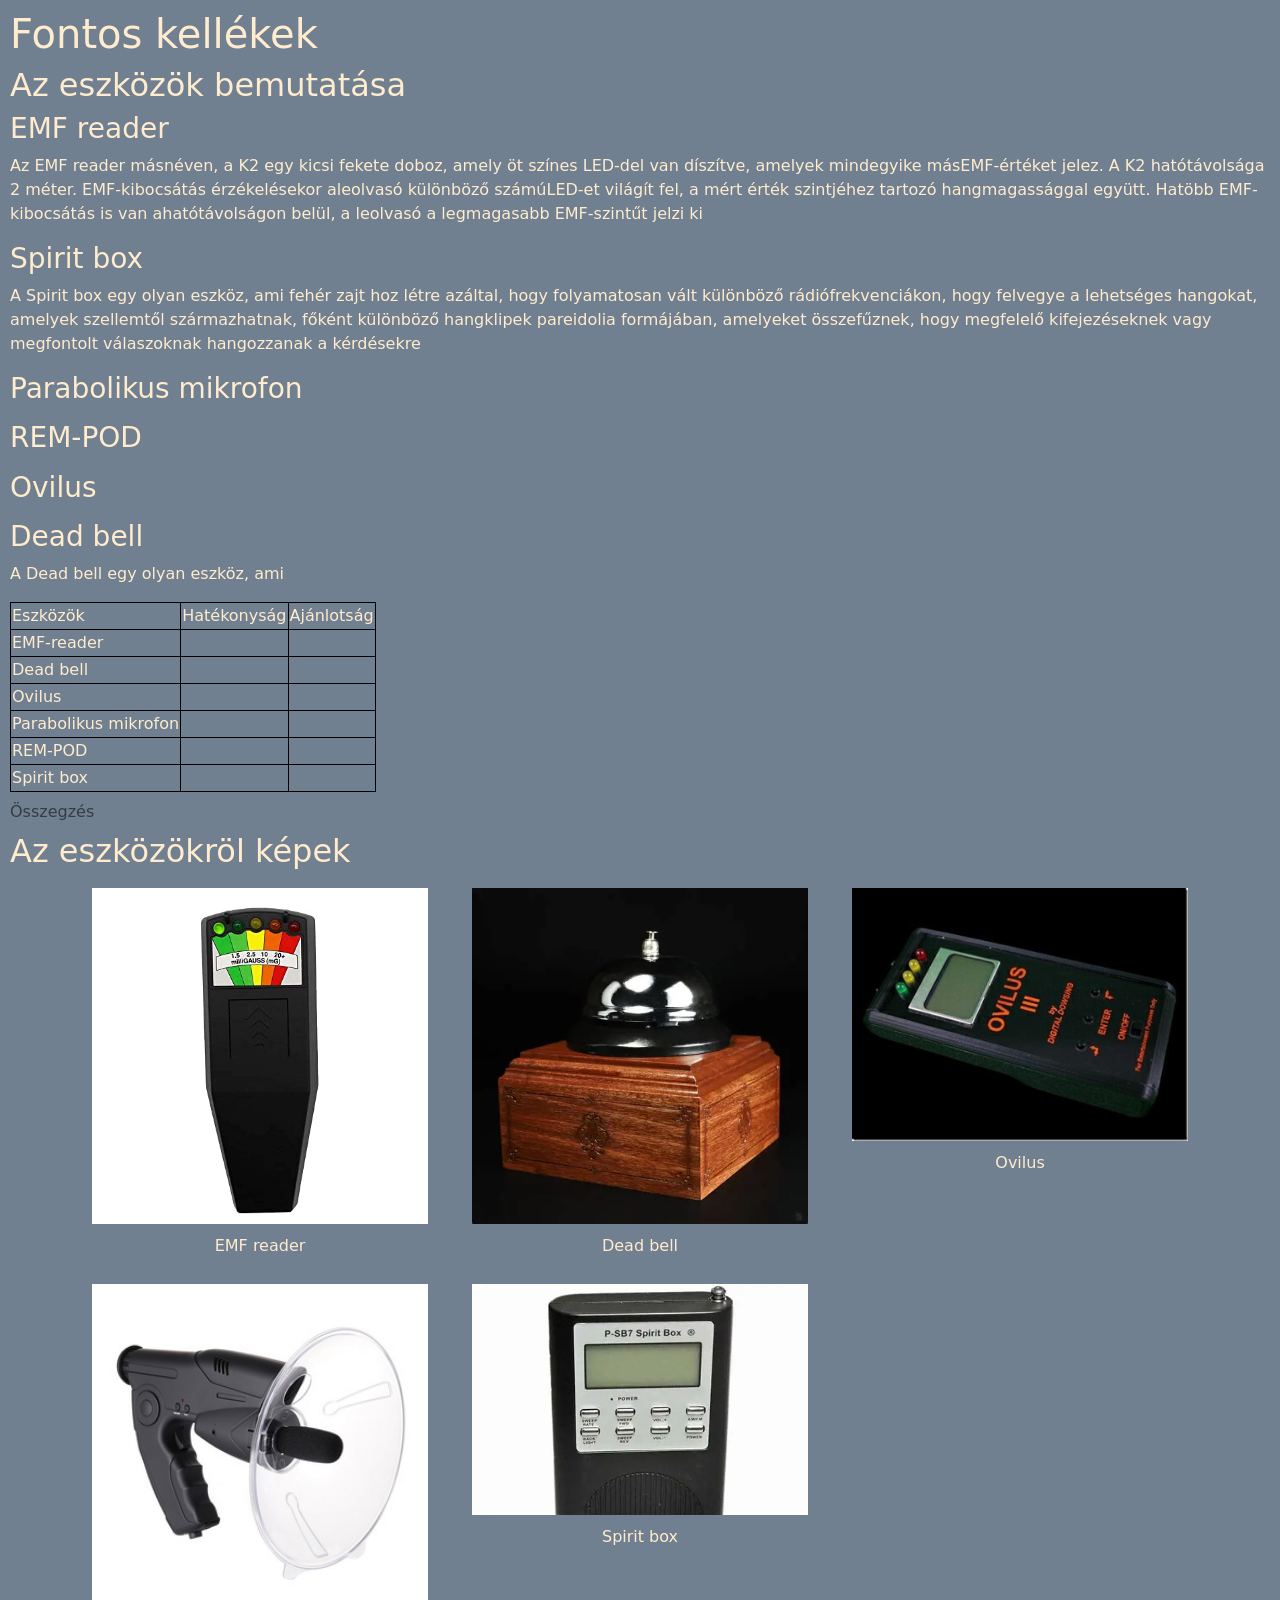
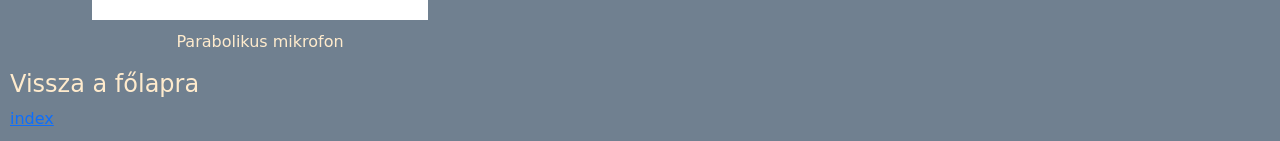
==== eszkozok.html @ d240ce1f "eszkozok változtatása" ====
<!DOCTYPE html>
<html lang="hu">

<head>
    <meta charset="UTF-8">
    <meta name="viewport" content="width=device-width, initial-scale=1.0">
    <title>Fontos kellékek</title>
    <link rel="stylesheet" href="bootstrap.css">
    <link rel="stylesheet" href="eszkoz.css ">
</head>

<body>
    <header>
        <h1>Fontos kellékek</h1>
    </header>
    <main>
        <h2>Az eszközök bemutatása</h2>
        <h3>EMF reader</h3>
        <p>Az EMF reader másnéven, a K2 egy kicsi fekete doboz, amely öt színes LED-del van díszítve, amelyek mindegyike
        másEMF-értéket jelez. A K2 hatótávolsága 2 méter. EMF-kibocsátás érzékelésekor aleolvasó különböző
        számúLED-et világít fel, a mért érték szintjéhez tartozó hangmagassággal együtt. Hatöbb EMF-kibocsátás is
        van ahatótávolságon belül, a leolvasó a legmagasabb EMF-szintűt jelzi ki</p>
        <h3>Spirit box</h3>
        <p>A Spirit box egy olyan eszköz, ami fehér zajt hoz létre azáltal, hogy folyamatosan vált különböző rádiófrekvenciákon, hogy felvegye a lehetséges hangokat, amelyek szellemtől származhatnak, főként különböző hangklipek pareidolia formájában, amelyeket összefűznek, hogy megfelelő kifejezéseknek vagy megfontolt válaszoknak hangozzanak a kérdésekre</p>
        <h3>Parabolikus mikrofon</h3>
        <p></p>
        <h3>REM-POD</h3>
        <p></p>
        <h3>Ovilus</h3>
        <p></p>
        <h3>Dead bell</h3>
        <p>A Dead bell egy olyan eszköz, ami</p>
        <table>
            <caption>Összegzés</caption>
            <tr>
                <td colspan="2">Eszközök</td>
                <td colspan="2">Hatékonyság</td>
                <td colspan="2">Ajánlotság</td>
            </tr>
            <tr>
                <td colspan="2">EMF-reader</td>
                <td colspan="2"></td>
                <td colspan="2"></td>
            </tr>
            <tr>
                <td colspan="2">Dead bell</td>
                <td colspan="2"></td>
                <td colspan="2"></td>
            </tr>
            <tr>
                <td colspan="2">Ovilus</td>
                <td colspan="2"></td>
                <td colspan="2"></td>
            </tr>
            <tr>
                <td colspan="2">Parabolikus mikrofon</td>
                <td colspan="2"></td>
                <td colspan="2"></td>
            </tr>
            <tr>
                <td colspan="2">REM-POD</td>
                <td colspan="2"></td>
                <td colspan="2"></td>
            </tr>
            <tr>
                <td colspan="2">Spirit box</td>
                <td colspan="2"></td>
                <td colspan="2"></td>
            </tr>
        </table>
        <h2>Az eszközökröl képek</h2>
         <div class="container">
        <div class="row">
            <div class="col-xs-12 col-sm-6 col-lg-4">
                <img src="EMF reader.jpg" alt="">
                <figure>
                    <figcaption>EMF reader</figcaption>
                </figure>
            </div>
            <div class="col-xs-12 col-sm-6 col-lg-4">
                <img src="Dead bell.webp" alt="">
                <figure>
                    <figcaption>Dead bell</figcaption>
                </figure>
            </div>
            <div class="col-xs-12 col-sm-6 col-lg-4">
                <img src="Ovilus.jpg" alt="">
                <figure>
                    <figcaption>Ovilus</figcaption>
                </figure>
            </div>
            <div class="col-xs-12 col-sm-6 col-lg-4">
                <img src="Parabolic microphone.jpg" alt="">
                <figure>
                    <figcaption>Parabolikus mikrofon</figcaption>
                </figure>
            </div>
            <div class="col-xs-12 col-sm-6 col-lg-4">
                <img src="Spirit box.webp" alt="">
                <figure>
                    <figcaption>Spirit box</figcaption>
                </figure>
            </div>
        </div>
    </div>
    </main>
    <footer>
        <h4>Vissza a főlapra</h4>
        <a href="Index.html">index</a>
    </footer>
</body>

</html>
---- eszkoz.css ----
body{
    background-color: slategrey;
    color: blanchedalmond;
    margin: 10px;
}
table{
    border: 1px solid black;

}
img{
    width: 100%;
    padding: 10px;
}
figcaption{
    text-align: center;
}
td{
    border: 1px solid black;
}
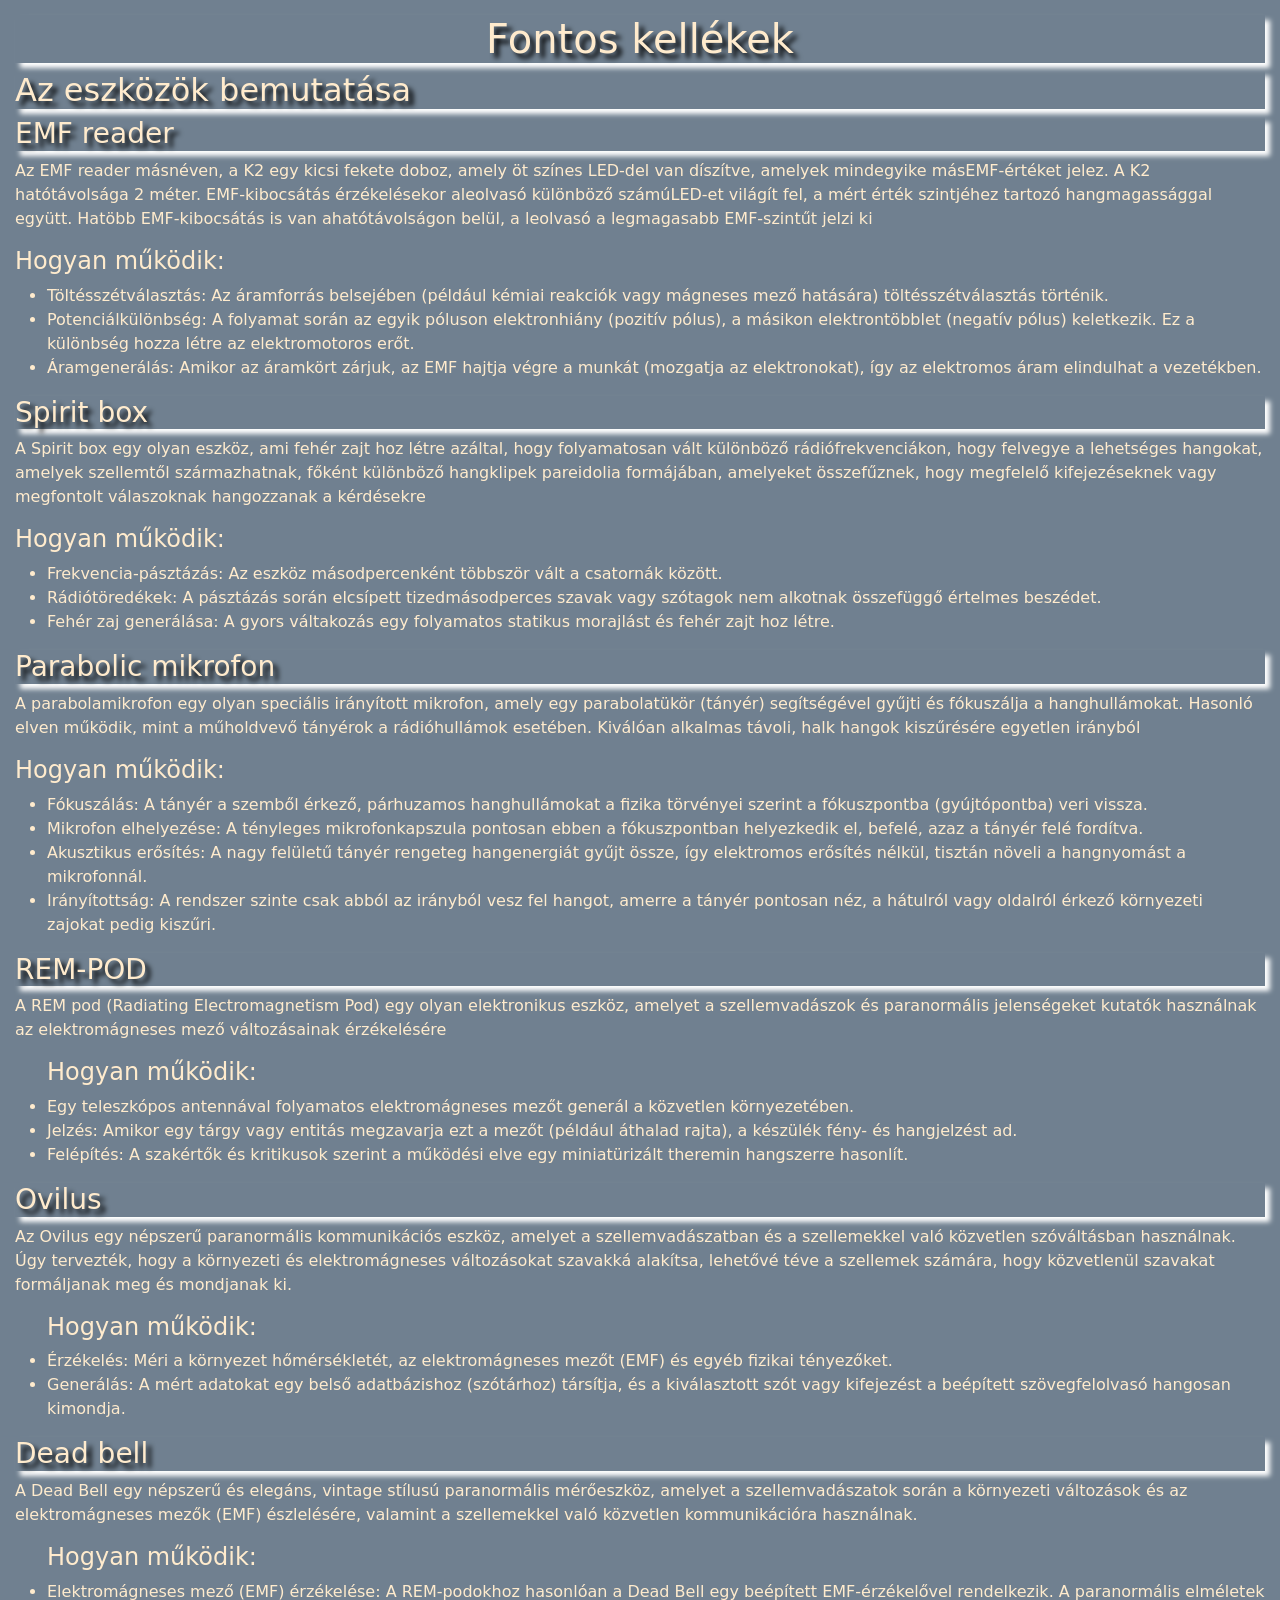
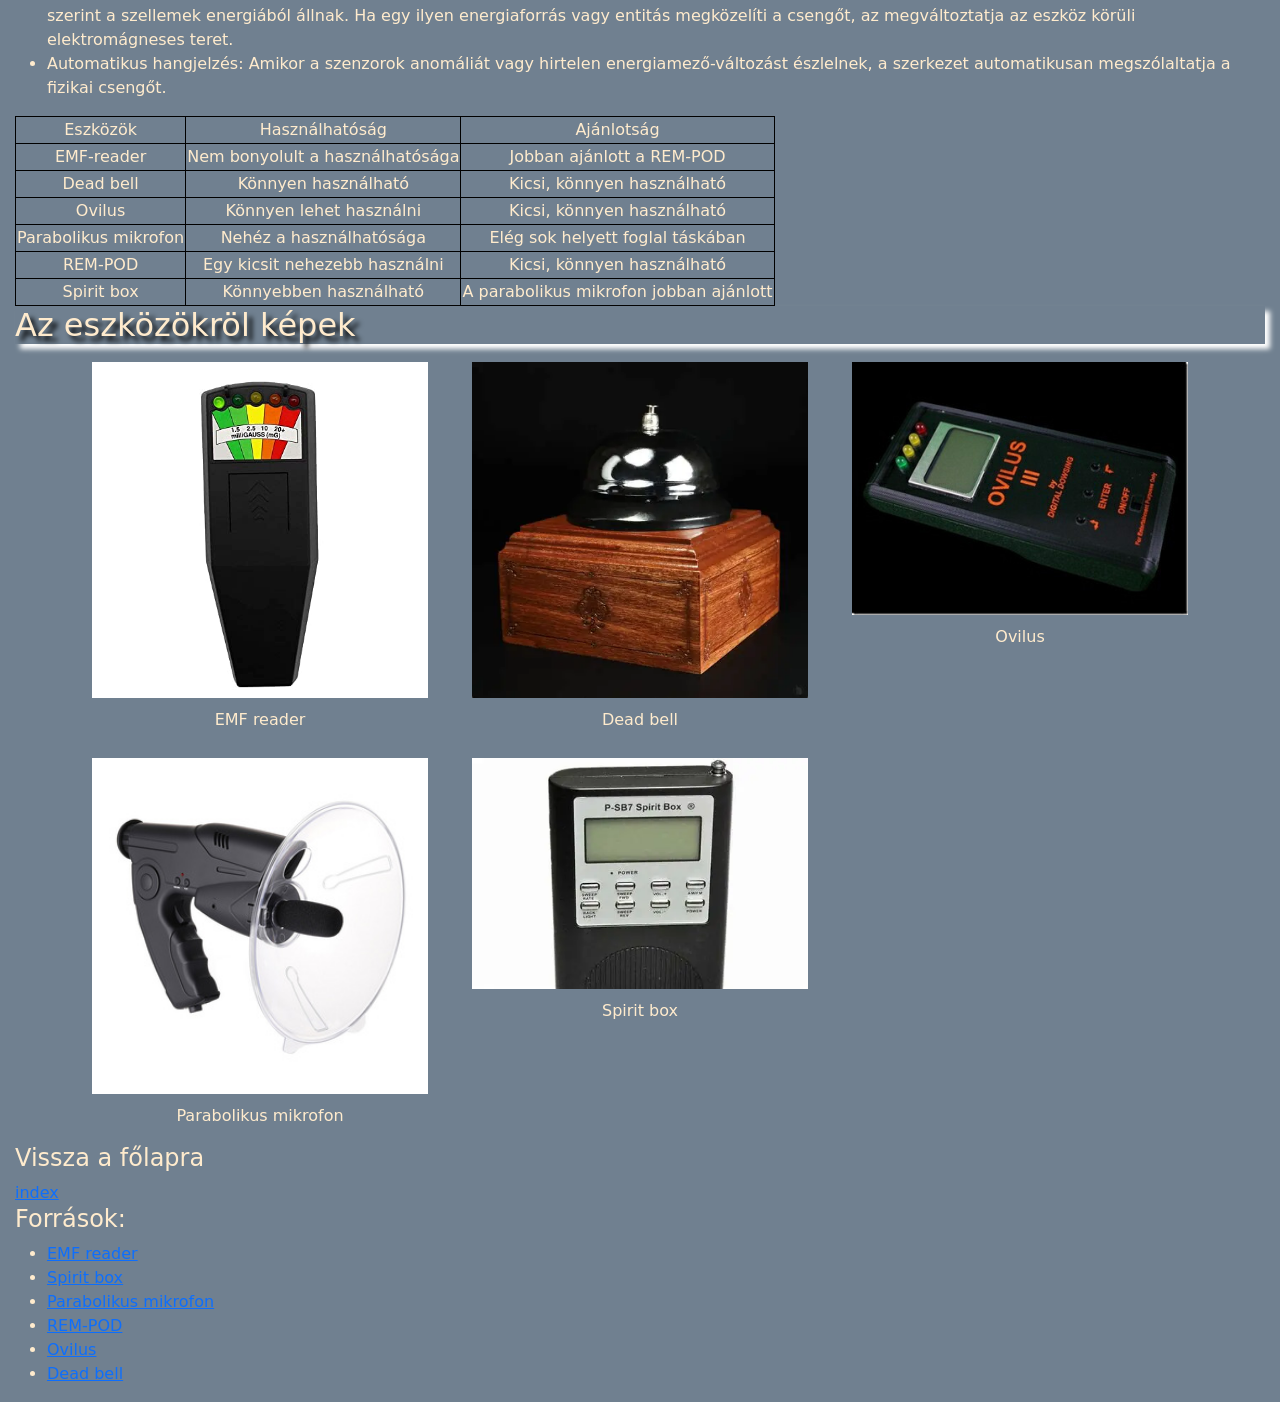
==== commit db1384b0: "szellemek html és css befejezve" ====
--- a/eszkozok.html
+++ b/eszkozok.html
@@ -16,56 +16,93 @@
     <main>
         <h2>Az eszközök bemutatása</h2>
         <h3>EMF reader</h3>
-        <p>Az EMF reader másnéven, a K2 egy kicsi fekete doboz, amely öt színes LED-del van díszítve, amelyek mindegyike
-        másEMF-értéket jelez. A K2 hatótávolsága 2 méter. EMF-kibocsátás érzékelésekor aleolvasó különböző
-        számúLED-et világít fel, a mért érték szintjéhez tartozó hangmagassággal együtt. Hatöbb EMF-kibocsátás is
-        van ahatótávolságon belül, a leolvasó a legmagasabb EMF-szintűt jelzi ki</p>
+        <p>Az EMF reader másnéven, a K2 egy kicsi fekete doboz, amely öt színes LED-del van díszítve, amelyek mindegyike másEMF-értéket jelez. A K2 hatótávolsága 2 méter. EMF-kibocsátás érzékelésekor aleolvasó különböző számúLED-et világít fel, a mért érték szintjéhez tartozó hangmagassággal együtt. Hatöbb EMF-kibocsátás is van ahatótávolságon belül, a leolvasó a legmagasabb EMF-szintűt jelzi ki
+            <h4>Hogyan működik:</h4>
+            <ul>
+                <li>Töltésszétválasztás: Az áramforrás belsejében (például kémiai reakciók vagy mágneses mező hatására) töltésszétválasztás történik.</li>
+                <li>Potenciálkülönbség: A folyamat során az egyik póluson elektronhiány (pozitív pólus), a másikon elektrontöbblet (negatív pólus) keletkezik. Ez a különbség hozza létre az elektromotoros erőt.</li>
+                <li>Áramgenerálás: Amikor az áramkört zárjuk, az EMF hajtja végre a munkát (mozgatja az elektronokat), így az elektromos áram elindulhat a vezetékben.</li>
+            </ul>
+        </p>
         <h3>Spirit box</h3>
-        <p>A Spirit box egy olyan eszköz, ami fehér zajt hoz létre azáltal, hogy folyamatosan vált különböző rádiófrekvenciákon, hogy felvegye a lehetséges hangokat, amelyek szellemtől származhatnak, főként különböző hangklipek pareidolia formájában, amelyeket összefűznek, hogy megfelelő kifejezéseknek vagy megfontolt válaszoknak hangozzanak a kérdésekre</p>
-        <h3>Parabolikus mikrofon</h3>
-        <p></p>
+        <p>A Spirit box egy olyan eszköz, ami fehér zajt hoz létre azáltal, hogy folyamatosan vált különböző rádiófrekvenciákon, hogy felvegye a lehetséges hangokat, amelyek szellemtől származhatnak, főként különböző hangklipek pareidolia formájában, amelyeket összefűznek, hogy megfelelő kifejezéseknek vagy megfontolt válaszoknak hangozzanak a kérdésekre
+            <h4>Hogyan működik:</h4>
+            <ul>
+                <li>Frekvencia-pásztázás: Az eszköz másodpercenként többször vált a csatornák között.</li>
+                <li>Rádiótöredékek: A pásztázás során elcsípett tizedmásodperces szavak vagy szótagok nem alkotnak összefüggő értelmes beszédet.</li>
+                <li>Fehér zaj generálása: A gyors váltakozás egy folyamatos statikus morajlást és fehér zajt hoz létre.</li>
+            </ul>
+        </p>
+        <h3>Parabolic mikrofon</h3>
+        <p>A parabolamikrofon egy olyan speciális irányított mikrofon, amely egy parabolatükör (tányér) segítségével gyűjti és fókuszálja a hanghullámokat. Hasonló elven működik, mint a műholdvevő tányérok a rádióhullámok esetében. Kiválóan alkalmas távoli, halk hangok kiszűrésére egyetlen irányból
+            <h4>Hogyan működik:</h4>
+            <ul>
+                <li>Fókuszálás: A tányér a szemből érkező, párhuzamos hanghullámokat a fizika törvényei szerint a fókuszpontba (gyújtópontba) veri vissza.</li>
+                <li>Mikrofon elhelyezése: A tényleges mikrofonkapszula pontosan ebben a fókuszpontban helyezkedik el, befelé, azaz a tányér felé fordítva.</li>
+                <li>Akusztikus erősítés: A nagy felületű tányér rengeteg hangenergiát gyűjt össze, így elektromos erősítés nélkül, tisztán növeli a hangnyomást a mikrofonnál.</li>
+                <li>Irányítottság: A rendszer szinte csak abból az irányból vesz fel hangot, amerre a tányér pontosan néz, a hátulról vagy oldalról érkező környezeti zajokat pedig kiszűri.</li>
+            </ul>
+        </p>
         <h3>REM-POD</h3>
-        <p></p>
+        <p>A REM pod (Radiating Electromagnetism Pod) egy olyan elektronikus eszköz, amelyet a szellemvadászok és paranormális jelenségeket kutatók használnak az elektromágneses mező változásainak érzékelésére
+        <ul>
+            <h4>Hogyan működik:</h4>
+            <li>Egy teleszkópos antennával folyamatos elektromágneses mezőt generál a közvetlen környezetében.</li>
+            <li>Jelzés: Amikor egy tárgy vagy entitás megzavarja ezt a mezőt (például áthalad rajta), a készülék fény- és hangjelzést ad.</li>
+            <li>Felépítés: A szakértők és kritikusok szerint a működési elve egy miniatürizált theremin hangszerre hasonlít.</li>
+        </ul>
+        </p>
         <h3>Ovilus</h3>
-        <p></p>
+        <p>Az Ovilus egy népszerű paranormális kommunikációs eszköz, amelyet a szellemvadászatban és a szellemekkel való közvetlen szóváltásban használnak. Úgy tervezték, hogy a környezeti és elektromágneses változásokat szavakká alakítsa, lehetővé téve a szellemek számára, hogy közvetlenül szavakat formáljanak meg és mondjanak ki.
+            <ul>
+                <h4>Hogyan működik:</h4>
+                <li>Érzékelés: Méri a környezet hőmérsékletét, az elektromágneses mezőt (EMF) és egyéb fizikai tényezőket.</li>
+                <li>Generálás: A mért adatokat egy belső adatbázishoz (szótárhoz) társítja, és a kiválasztott szót vagy kifejezést a beépített szövegfelolvasó hangosan kimondja.</li>
+            </ul>
+        </p>
         <h3>Dead bell</h3>
-        <p>A Dead bell egy olyan eszköz, ami</p>
+        <p>A Dead Bell egy népszerű és elegáns, vintage stílusú paranormális mérőeszköz, amelyet a szellemvadászatok során a környezeti változások és az elektromágneses mezők (EMF) észlelésére, valamint a szellemekkel való közvetlen kommunikációra használnak. 
+            <ul>
+                <h4>Hogyan működik:</h4>
+                <li>Elektromágneses mező (EMF) érzékelése: A REM-podokhoz hasonlóan a Dead Bell egy beépített EMF-érzékelővel rendelkezik. A paranormális elméletek szerint a szellemek energiából állnak. Ha egy ilyen energiaforrás vagy entitás megközelíti a csengőt, az megváltoztatja az eszköz körüli elektromágneses teret.</li>
+                <li>Automatikus hangjelzés: Amikor a szenzorok anomáliát vagy hirtelen energiamező-változást észlelnek, a szerkezet automatikusan megszólaltatja a fizikai csengőt.</li>
+            </ul>
+        </p>
         <table>
-            <caption>Összegzés</caption>
             <tr>
                 <td colspan="2">Eszközök</td>
-                <td colspan="2">Hatékonyság</td>
+                <td colspan="2">Használhatóság</td>
                 <td colspan="2">Ajánlotság</td>
             </tr>
             <tr>
                 <td colspan="2">EMF-reader</td>
-                <td colspan="2"></td>
-                <td colspan="2"></td>
+                <td colspan="2">Nem bonyolult a használhatósága</td>
+                <td colspan="2">Jobban ajánlott a REM-POD</td>
             </tr>
             <tr>
                 <td colspan="2">Dead bell</td>
-                <td colspan="2"></td>
-                <td colspan="2"></td>
+                <td colspan="2">Könnyen használható</td>
+                <td colspan="2">Kicsi, könnyen használható</td>
             </tr>
             <tr>
                 <td colspan="2">Ovilus</td>
-                <td colspan="2"></td>
-                <td colspan="2"></td>
+                <td colspan="2">Könnyen lehet használni</td>
+                <td colspan="2">Kicsi, könnyen használható</td>
             </tr>
             <tr>
                 <td colspan="2">Parabolikus mikrofon</td>
-                <td colspan="2"></td>
-                <td colspan="2"></td>
+                <td colspan="2">Nehéz a használhatósága</td>
+                <td colspan="2">Elég sok helyett foglal táskában</td>
             </tr>
             <tr>
                 <td colspan="2">REM-POD</td>
-                <td colspan="2"></td>
-                <td colspan="2"></td>
+                <td colspan="2">Egy kicsit nehezebb használni</td>
+                <td colspan="2">Kicsi, könnyen használható</td>
             </tr>
             <tr>
                 <td colspan="2">Spirit box</td>
-                <td colspan="2"></td>
-                <td colspan="2"></td>
+                <td colspan="2">Könnyebben használható</td>
+                <td colspan="2">A parabolikus mikrofon jobban ajánlott</td>
             </tr>
         </table>
         <h2>Az eszközökröl képek</h2>
@@ -107,6 +144,14 @@
     <footer>
         <h4>Vissza a főlapra</h4>
         <a href="Index.html">index</a>
+        <h4>Források:</h4>
+        <ul>
+            <li><a target="_blank" href="https://www.google.com/search?q=%C3%8Drj+egy+r%C3%B6vid+%C3%B6sszefoglal%C3%B3t+az+EMF+param%C3%A9terr%C5%91l&rlz=1C1PNKB_enHU1200HU1200&sourceid=chrome&ie=UTF-8&aep=48&cud=0&qsubts=1780142043920&source=chrome.crn.obic&udm=50&mstk=[base64]&csuir=1">EMF reader</a></li>
+            <li><a target="_blank" href="google.com/search?q=Írj+egy+rövid+összefoglalót+a+Spirit+boxról&rlz=1C1PNKB_enHU1200HU1200&sourceid=chrome&ie=UTF-8&aep=48&cud=0&qsubts=1780142076704&source=chrome.crn.obic&udm=50&mstk=[base64]&csuir=1">Spirit box</a></li>
+            <li><a target="_blank" href="https://emastered.com/hu/blog/what-is-parabolic-microphone">Parabolikus mikrofon</a></li>
+            <li><a target="_blank" href="https://skepticalinquirer.org/exclusive/ghost-hunting-gadgets-the-rem-pod/">REM-POD</a></li>
+            <li><a target="_blank" href="https://paranormaltraveler.com/2651/ovilus-devices-unlocking-spirit-communication-with-this-advanced-ghost-hunting-tool/">Ovilus</a></li>
+            <li><a target="_blank" href="https://www.google.com/search?q=%C3%8Drj+egy+r%C3%B6vid+%C3%B6sszefoglal%C3%B3t+a+Dead+bellr%C5%91l+szellemvad%C3%A1szathoz&rlz=1C1PNKB_enHU1200HU1200&sourceid=chrome&ie=UTF-8&aep=48&cud=0&qsubts=1780142097835&source=chrome.crn.obic&udm=50&mstk=[base64]&csuir=1">Dead bell</a></li>
     </footer>
 </body>
 
--- a/eszkoz.css
+++ b/eszkoz.css
@@ -1,11 +1,11 @@
 body{
     background-color: slategrey;
     color: blanchedalmond;
-    margin: 10px;
+    margin: 15px;
 }
 table{
     border: 1px solid black;
-
+    text-align: center;
 }
 img{
     width: 100%;
@@ -16,4 +16,11 @@
 }
 td{
     border: 1px solid black;
+}
+h3, h2, h1{
+    box-shadow: 5px 5px 5px white;
+    text-shadow: 5px 5px 5px black;
+}
+h1{
+    text-align: center;
 }
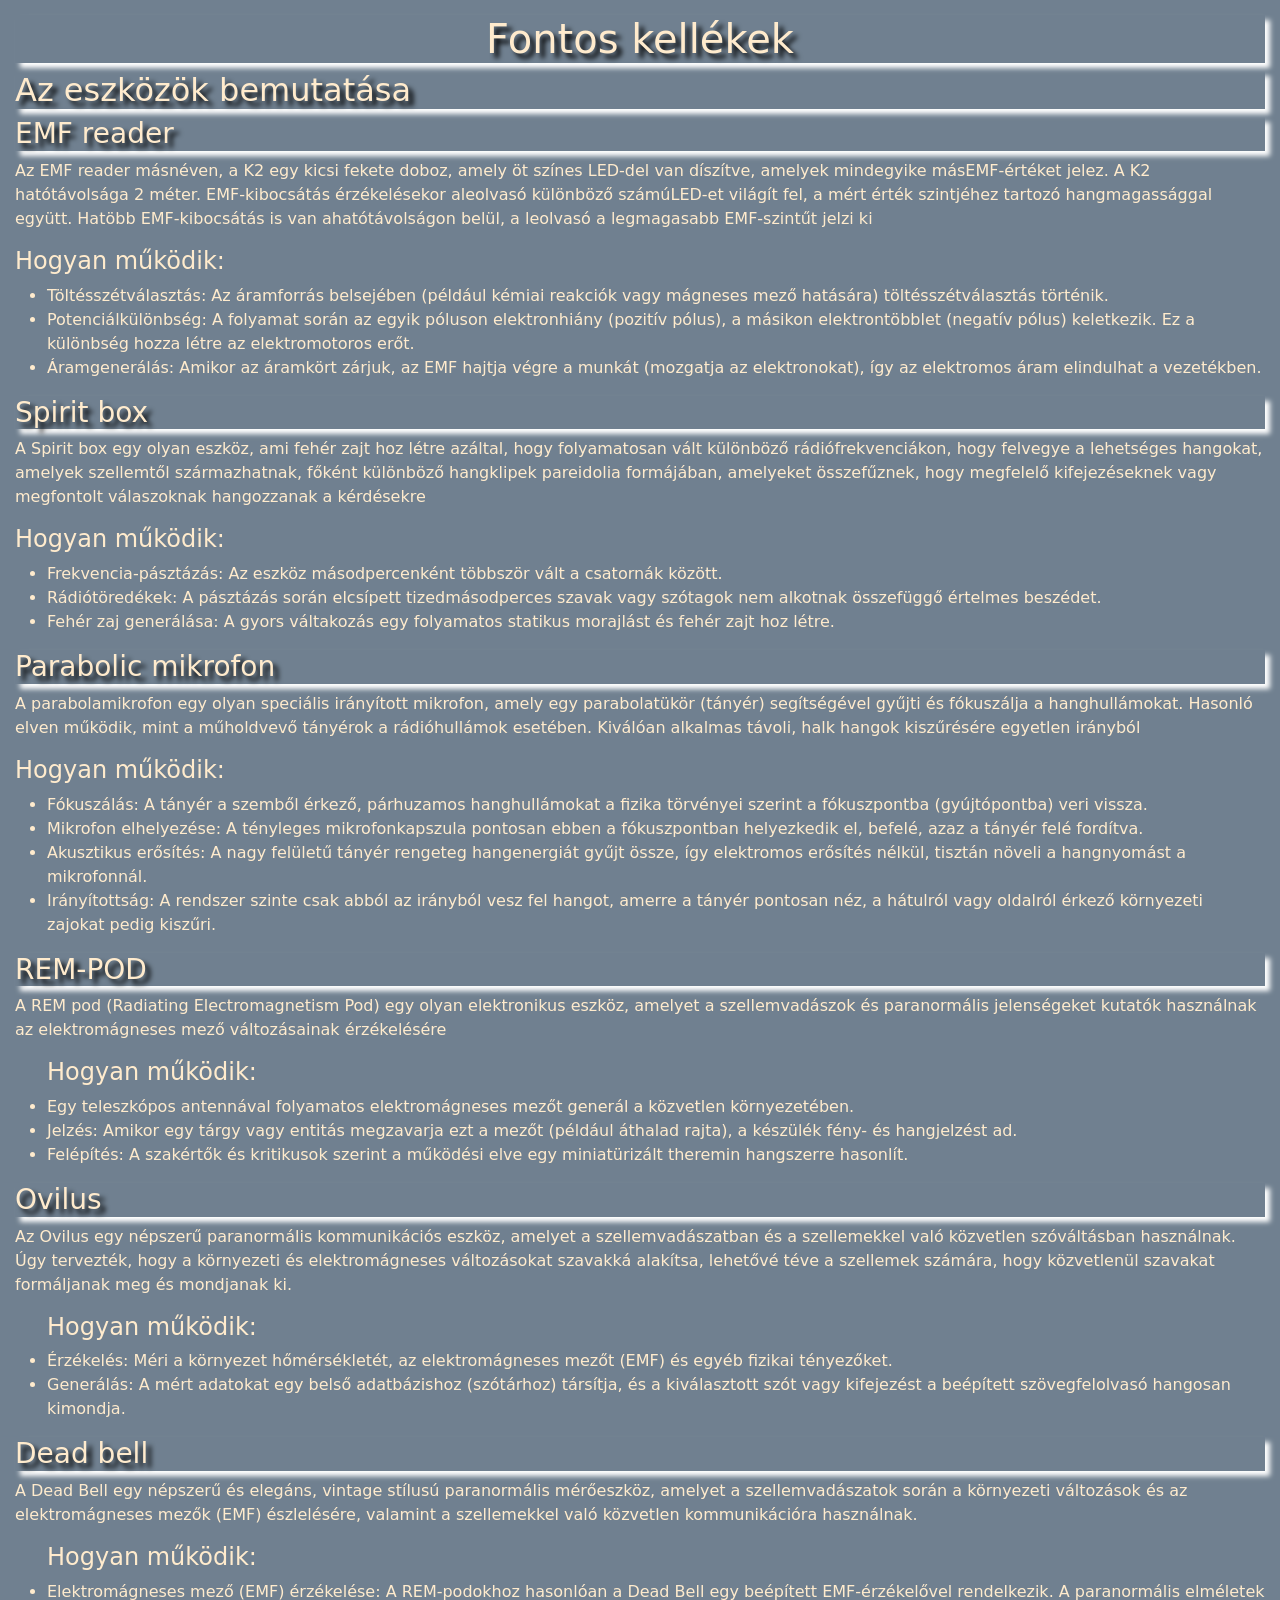
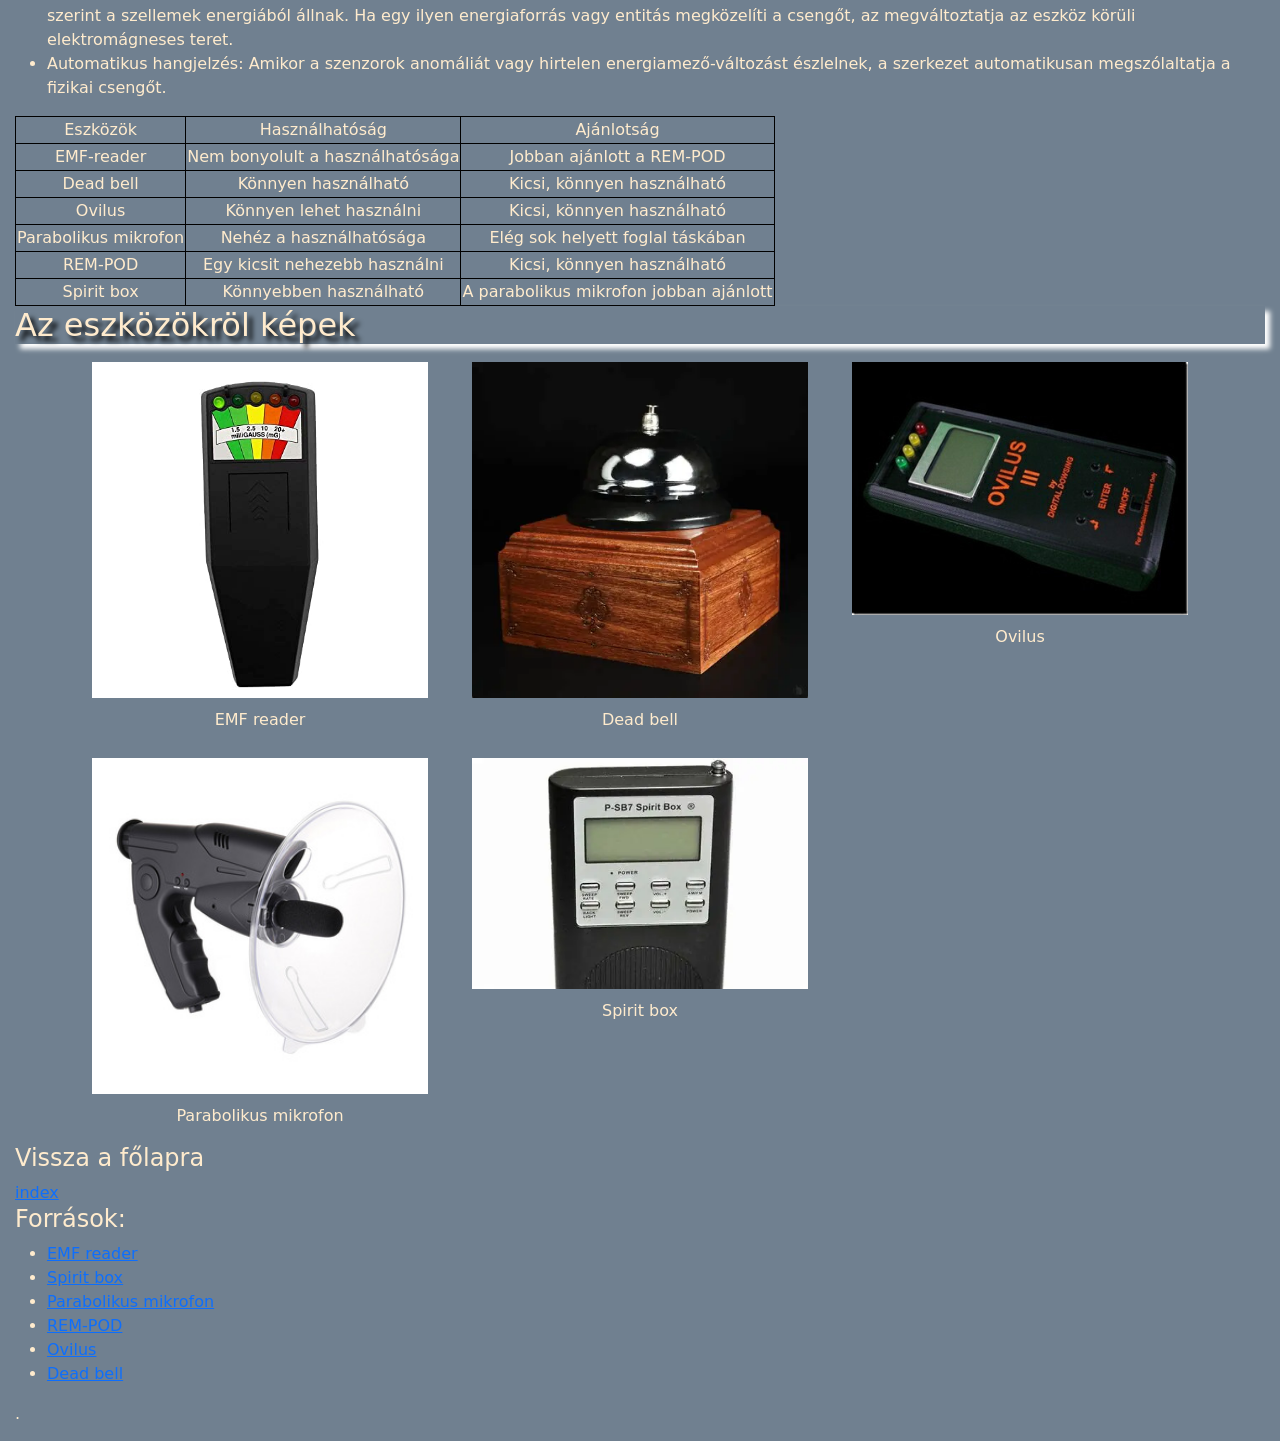
==== commit 67deae00: "eszkozok html és css fejlesztése" ====
--- a/eszkozok.html
+++ b/eszkozok.html
@@ -154,5 +154,5 @@
             <li><a target="_blank" href="https://www.google.com/search?q=%C3%8Drj+egy+r%C3%B6vid+%C3%B6sszefoglal%C3%B3t+a+Dead+bellr%C5%91l+szellemvad%C3%A1szathoz&rlz=1C1PNKB_enHU1200HU1200&sourceid=chrome&ie=UTF-8&aep=48&cud=0&qsubts=1780142097835&source=chrome.crn.obic&udm=50&mstk=[base64]&csuir=1">Dead bell</a></li>
     </footer>
 </body>
-
+.
 </html>
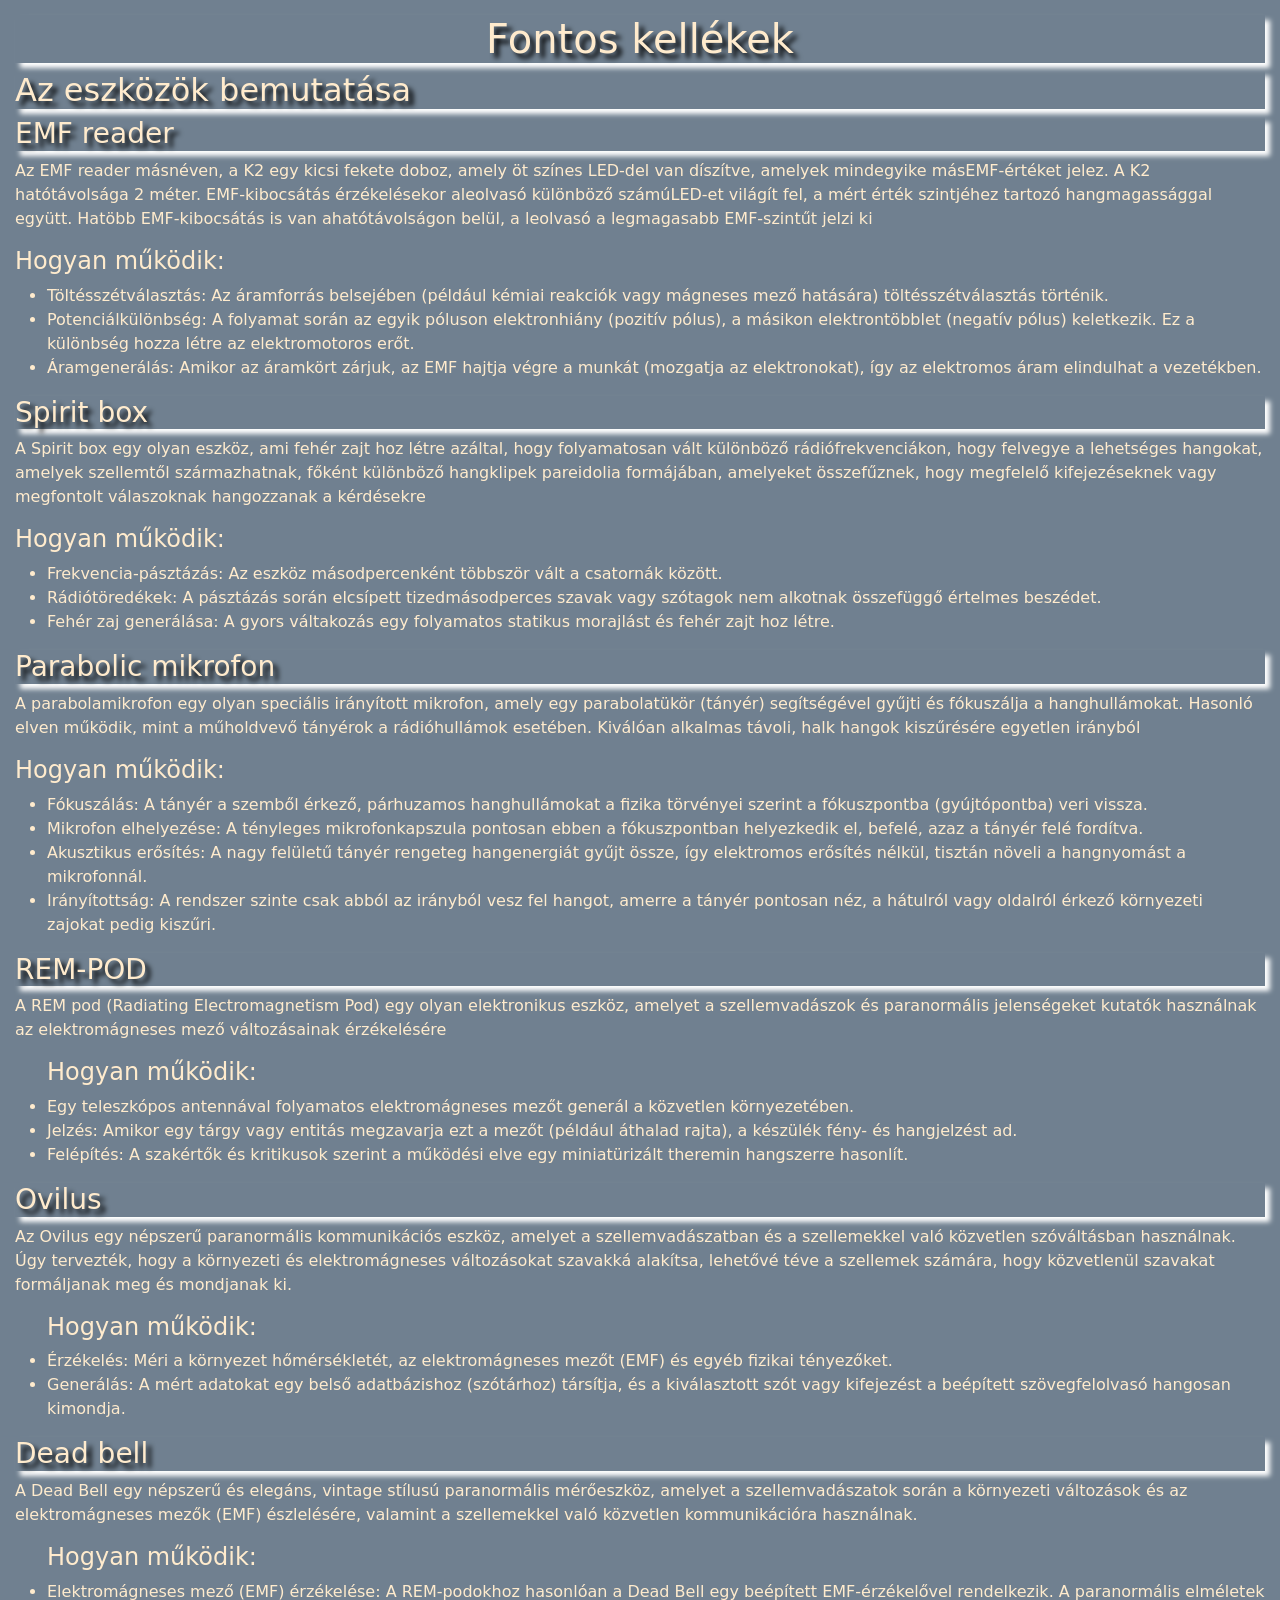
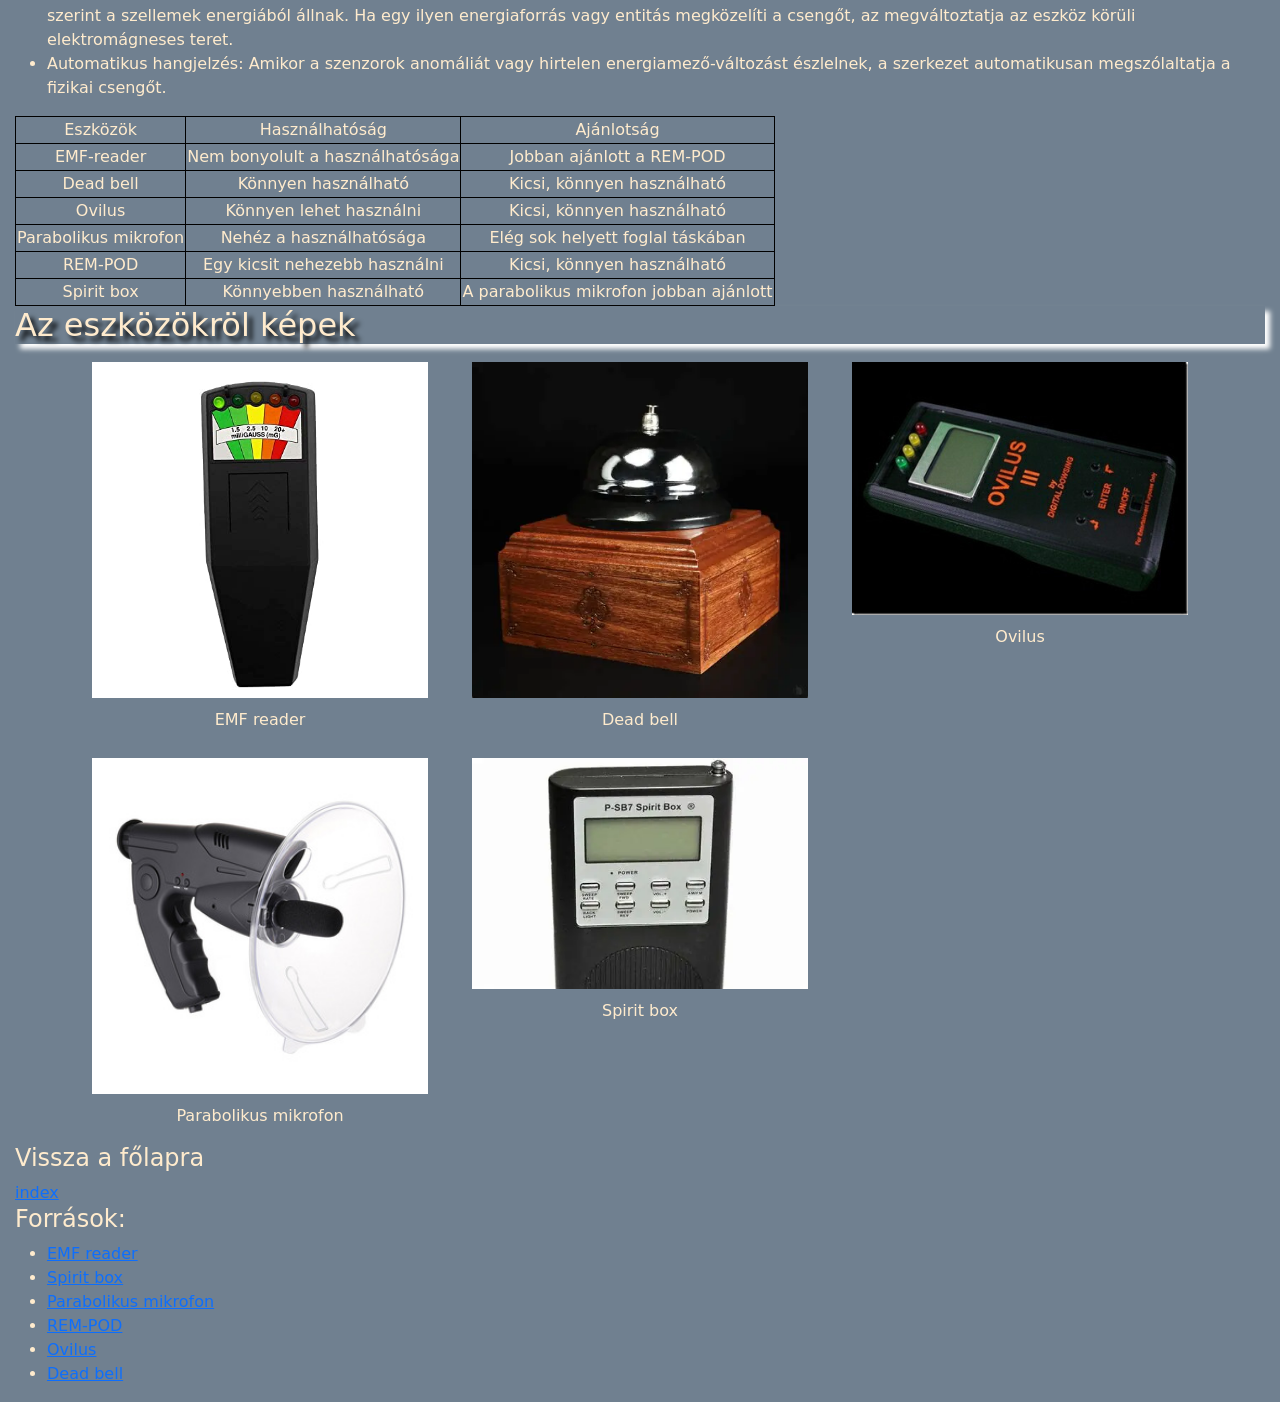
==== commit 2154f779: "eszkozok html és css befejezve" ====
--- a/eszkozok.html
+++ b/eszkozok.html
@@ -154,5 +154,5 @@
             <li><a target="_blank" href="https://www.google.com/search?q=%C3%8Drj+egy+r%C3%B6vid+%C3%B6sszefoglal%C3%B3t+a+Dead+bellr%C5%91l+szellemvad%C3%A1szathoz&rlz=1C1PNKB_enHU1200HU1200&sourceid=chrome&ie=UTF-8&aep=48&cud=0&qsubts=1780142097835&source=chrome.crn.obic&udm=50&mstk=[base64]&csuir=1">Dead bell</a></li>
     </footer>
 </body>
-.
+
 </html>
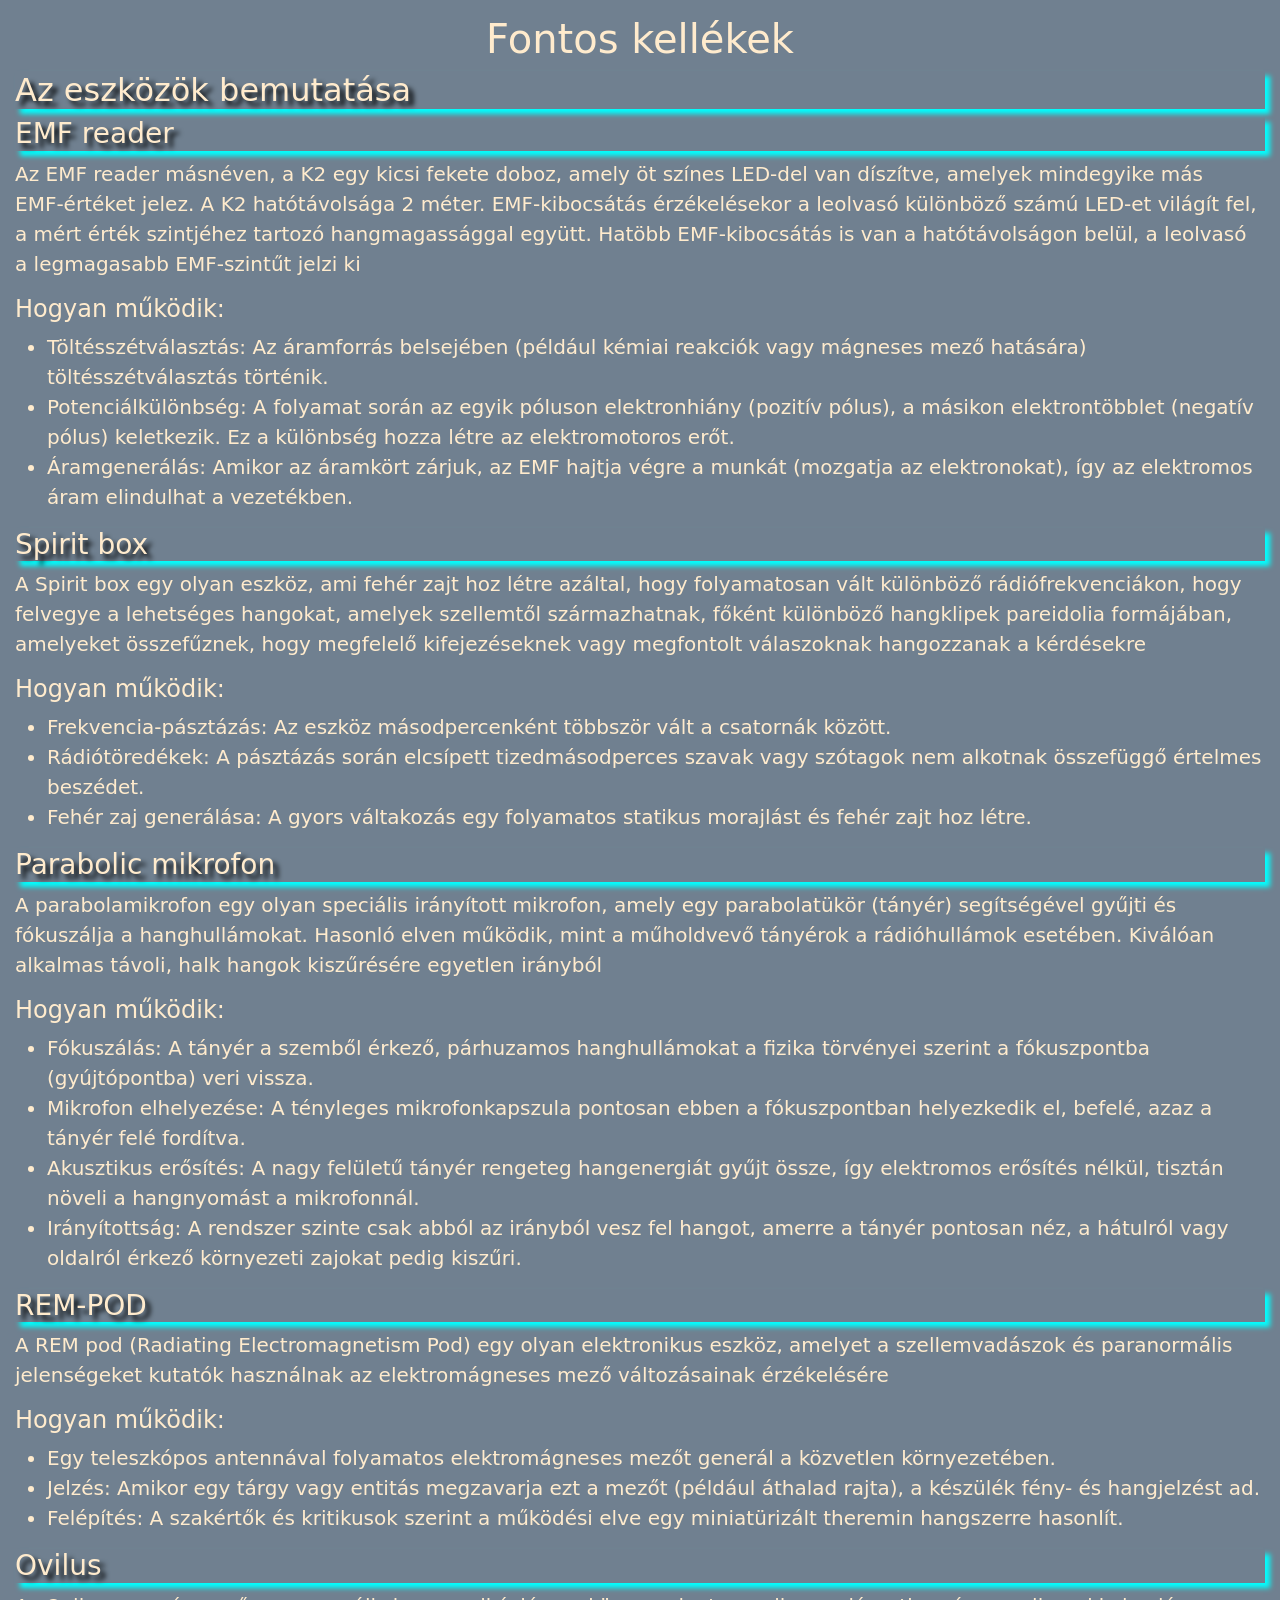
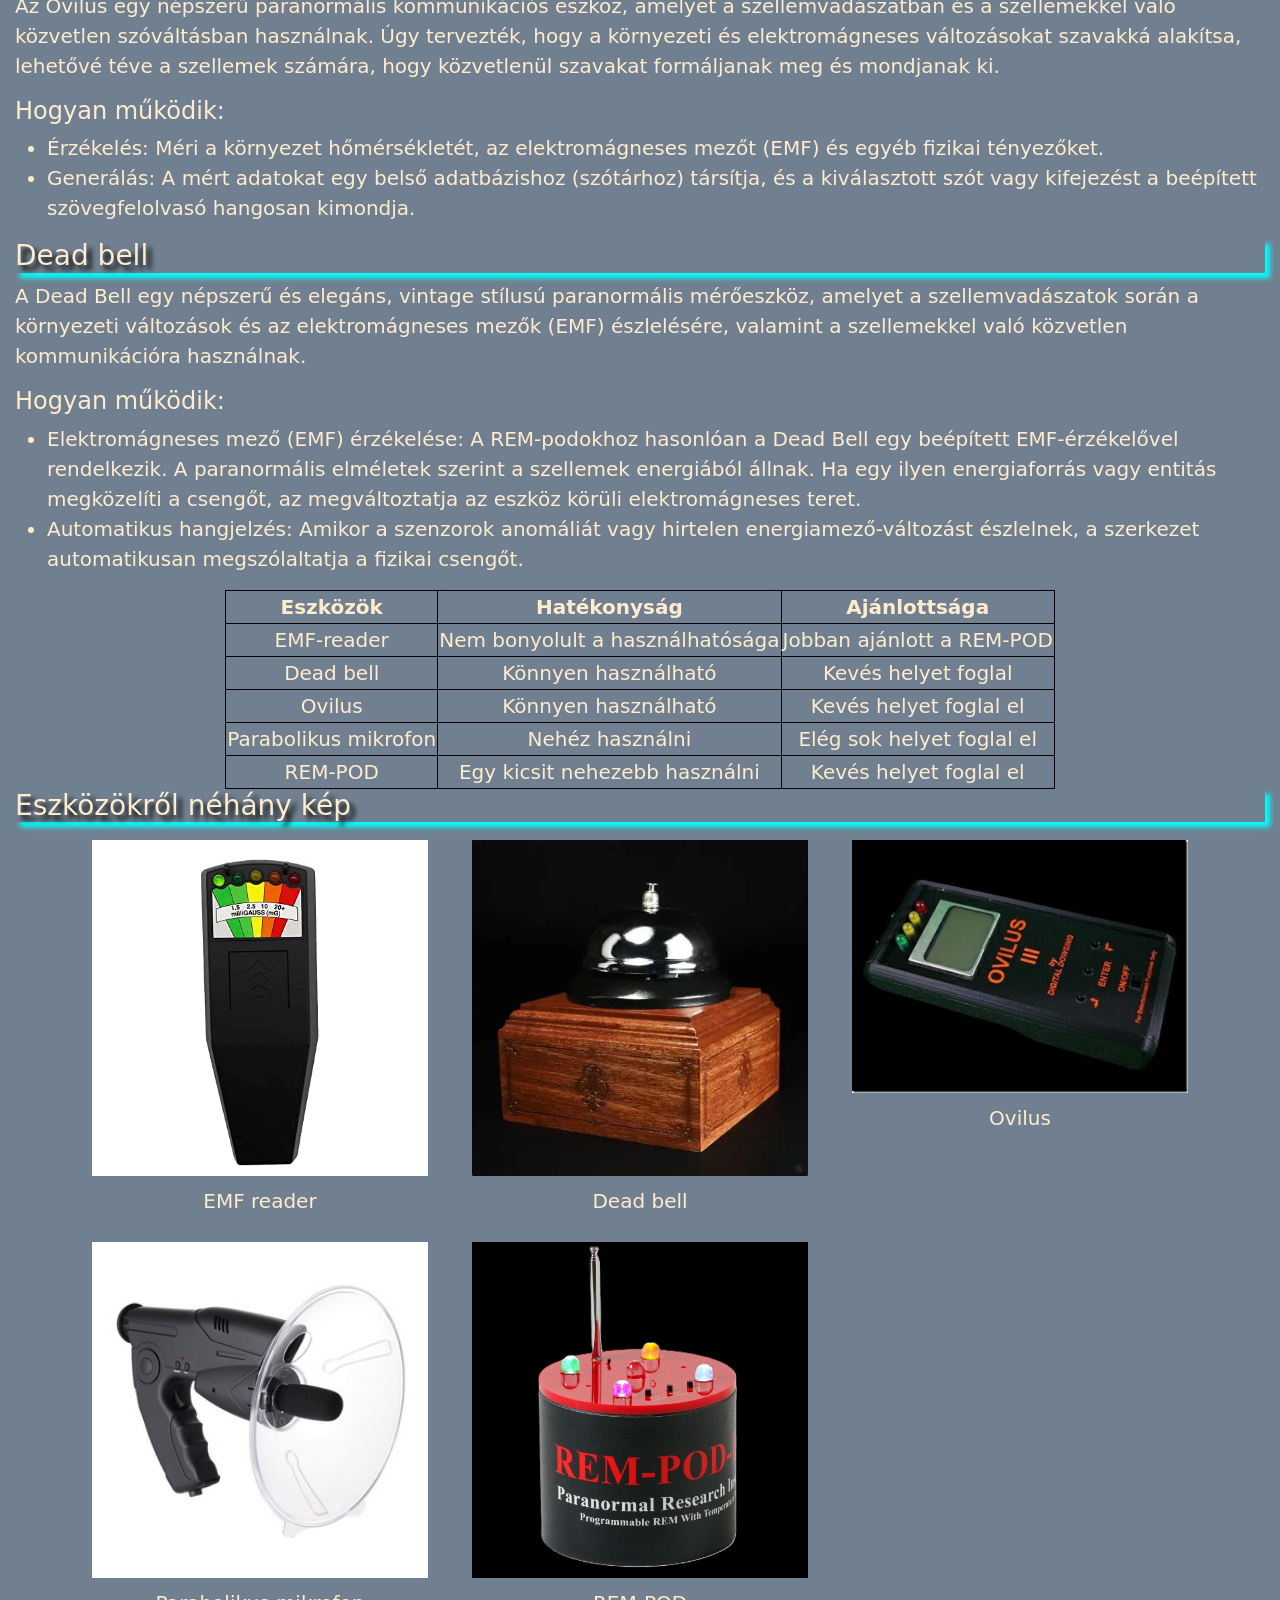
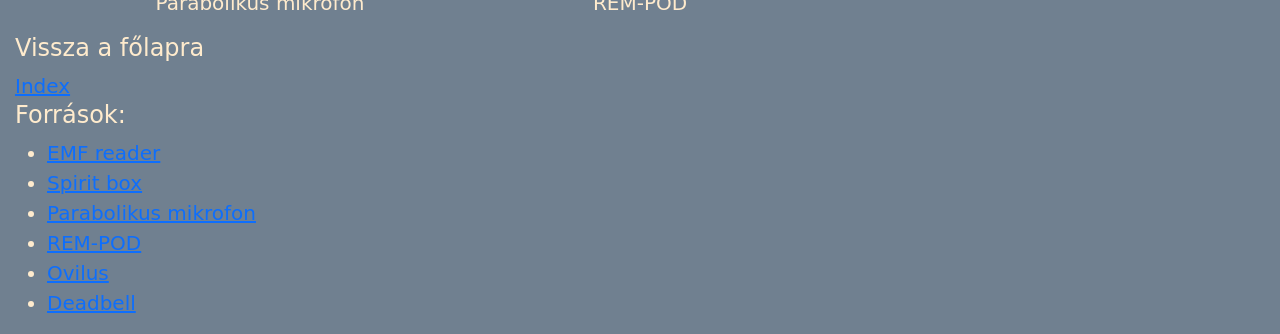
==== commit 937b1879: "hibák kijavítása" ====
--- a/eszkozok.html
+++ b/eszkozok.html
@@ -6,7 +6,7 @@
     <meta name="viewport" content="width=device-width, initial-scale=1.0">
     <title>Fontos kellékek</title>
     <link rel="stylesheet" href="bootstrap.css">
-    <link rel="stylesheet" href="eszkoz.css ">
+    <link rel="stylesheet" href="eszkoz.css">
 </head>
 
 <body>
@@ -16,142 +16,162 @@
     <main>
         <h2>Az eszközök bemutatása</h2>
         <h3>EMF reader</h3>
-        <p>Az EMF reader másnéven, a K2 egy kicsi fekete doboz, amely öt színes LED-del van díszítve, amelyek mindegyike másEMF-értéket jelez. A K2 hatótávolsága 2 méter. EMF-kibocsátás érzékelésekor aleolvasó különböző számúLED-et világít fel, a mért érték szintjéhez tartozó hangmagassággal együtt. Hatöbb EMF-kibocsátás is van ahatótávolságon belül, a leolvasó a legmagasabb EMF-szintűt jelzi ki
-            <h4>Hogyan működik:</h4>
-            <ul>
-                <li>Töltésszétválasztás: Az áramforrás belsejében (például kémiai reakciók vagy mágneses mező hatására) töltésszétválasztás történik.</li>
-                <li>Potenciálkülönbség: A folyamat során az egyik póluson elektronhiány (pozitív pólus), a másikon elektrontöbblet (negatív pólus) keletkezik. Ez a különbség hozza létre az elektromotoros erőt.</li>
-                <li>Áramgenerálás: Amikor az áramkört zárjuk, az EMF hajtja végre a munkát (mozgatja az elektronokat), így az elektromos áram elindulhat a vezetékben.</li>
-            </ul>
-        </p>
+        <p>Az EMF reader másnéven, a K2 egy kicsi fekete doboz, amely öt színes LED-del van díszítve, amelyek mindegyike
+            más EMF-értéket jelez. A K2 hatótávolsága 2 méter. EMF-kibocsátás érzékelésekor a leolvasó különböző
+            számú LED-et világít fel, a mért érték szintjéhez tartozó hangmagassággal együtt. Hatöbb EMF-kibocsátás is
+            van a hatótávolságon belül, a leolvasó a legmagasabb EMF-szintűt jelzi ki</p>
+        <h4>Hogyan működik:</h4>
+        <ul>
+            <li>Töltésszétválasztás: Az áramforrás belsejében (például kémiai reakciók vagy mágneses mező hatására)
+                töltésszétválasztás történik.</li>
+            <li>Potenciálkülönbség: A folyamat során az egyik póluson elektronhiány (pozitív pólus), a másikon
+                elektrontöbblet (negatív pólus) keletkezik. Ez a különbség hozza létre az elektromotoros erőt.</li>
+            <li>Áramgenerálás: Amikor az áramkört zárjuk, az EMF hajtja végre a munkát (mozgatja az elektronokat), így
+                az elektromos áram elindulhat a vezetékben.</li>
+        </ul>
         <h3>Spirit box</h3>
-        <p>A Spirit box egy olyan eszköz, ami fehér zajt hoz létre azáltal, hogy folyamatosan vált különböző rádiófrekvenciákon, hogy felvegye a lehetséges hangokat, amelyek szellemtől származhatnak, főként különböző hangklipek pareidolia formájában, amelyeket összefűznek, hogy megfelelő kifejezéseknek vagy megfontolt válaszoknak hangozzanak a kérdésekre
-            <h4>Hogyan működik:</h4>
-            <ul>
-                <li>Frekvencia-pásztázás: Az eszköz másodpercenként többször vált a csatornák között.</li>
-                <li>Rádiótöredékek: A pásztázás során elcsípett tizedmásodperces szavak vagy szótagok nem alkotnak összefüggő értelmes beszédet.</li>
-                <li>Fehér zaj generálása: A gyors váltakozás egy folyamatos statikus morajlást és fehér zajt hoz létre.</li>
-            </ul>
-        </p>
+        <p>A Spirit box egy olyan eszköz, ami fehér zajt hoz létre azáltal, hogy folyamatosan vált különböző
+            rádiófrekvenciákon, hogy felvegye a lehetséges hangokat, amelyek szellemtől származhatnak, főként különböző
+            hangklipek pareidolia formájában, amelyeket összefűznek, hogy megfelelő kifejezéseknek vagy megfontolt
+            válaszoknak hangozzanak a kérdésekre</p>
+        <h4>Hogyan működik:</h4>
+        <ul>
+            <li>Frekvencia-pásztázás: Az eszköz másodpercenként többször vált a csatornák között.</li>
+            <li>Rádiótöredékek: A pásztázás során elcsípett tizedmásodperces szavak vagy szótagok nem alkotnak
+                összefüggő értelmes beszédet.</li>
+            <li>Fehér zaj generálása: A gyors váltakozás egy folyamatos statikus morajlást és fehér zajt hoz létre.</li>
+        </ul>
         <h3>Parabolic mikrofon</h3>
-        <p>A parabolamikrofon egy olyan speciális irányított mikrofon, amely egy parabolatükör (tányér) segítségével gyűjti és fókuszálja a hanghullámokat. Hasonló elven működik, mint a műholdvevő tányérok a rádióhullámok esetében. Kiválóan alkalmas távoli, halk hangok kiszűrésére egyetlen irányból
-            <h4>Hogyan működik:</h4>
-            <ul>
-                <li>Fókuszálás: A tányér a szemből érkező, párhuzamos hanghullámokat a fizika törvényei szerint a fókuszpontba (gyújtópontba) veri vissza.</li>
-                <li>Mikrofon elhelyezése: A tényleges mikrofonkapszula pontosan ebben a fókuszpontban helyezkedik el, befelé, azaz a tányér felé fordítva.</li>
-                <li>Akusztikus erősítés: A nagy felületű tányér rengeteg hangenergiát gyűjt össze, így elektromos erősítés nélkül, tisztán növeli a hangnyomást a mikrofonnál.</li>
-                <li>Irányítottság: A rendszer szinte csak abból az irányból vesz fel hangot, amerre a tányér pontosan néz, a hátulról vagy oldalról érkező környezeti zajokat pedig kiszűri.</li>
-            </ul>
-        </p>
+        <p>A parabolamikrofon egy olyan speciális irányított mikrofon, amely egy parabolatükör (tányér) segítségével
+            gyűjti és fókuszálja a hanghullámokat. Hasonló elven működik, mint a műholdvevő tányérok a rádióhullámok
+            esetében. Kiválóan alkalmas távoli, halk hangok kiszűrésére egyetlen irányból</p>
+        <h4>Hogyan működik:</h4>
+        <ul>
+            <li>Fókuszálás: A tányér a szemből érkező, párhuzamos hanghullámokat a fizika törvényei szerint a
+                fókuszpontba (gyújtópontba) veri vissza.</li>
+            <li>Mikrofon elhelyezése: A tényleges mikrofonkapszula pontosan ebben a fókuszpontban helyezkedik el,
+                befelé, azaz a tányér felé fordítva.</li>
+            <li>Akusztikus erősítés: A nagy felületű tányér rengeteg hangenergiát gyűjt össze, így elektromos erősítés
+                nélkül, tisztán növeli a hangnyomást a mikrofonnál.</li>
+            <li>Irányítottság: A rendszer szinte csak abból az irányból vesz fel hangot, amerre a tányér pontosan néz, a
+                hátulról vagy oldalról érkező környezeti zajokat pedig kiszűri.</li>
+        </ul>
         <h3>REM-POD</h3>
-        <p>A REM pod (Radiating Electromagnetism Pod) egy olyan elektronikus eszköz, amelyet a szellemvadászok és paranormális jelenségeket kutatók használnak az elektromágneses mező változásainak érzékelésére
+        <p>A REM pod (Radiating Electromagnetism Pod) egy olyan elektronikus eszköz, amelyet a szellemvadászok és
+            paranormális jelenségeket kutatók használnak az elektromágneses mező változásainak érzékelésére</p>
+        <h4>Hogyan működik:</h4>
         <ul>
-            <h4>Hogyan működik:</h4>
             <li>Egy teleszkópos antennával folyamatos elektromágneses mezőt generál a közvetlen környezetében.</li>
-            <li>Jelzés: Amikor egy tárgy vagy entitás megzavarja ezt a mezőt (például áthalad rajta), a készülék fény- és hangjelzést ad.</li>
-            <li>Felépítés: A szakértők és kritikusok szerint a működési elve egy miniatürizált theremin hangszerre hasonlít.</li>
+            <li>Jelzés: Amikor egy tárgy vagy entitás megzavarja ezt a mezőt (például áthalad rajta), a készülék fény-
+                és hangjelzést ad.</li>
+            <li>Felépítés: A szakértők és kritikusok szerint a működési elve egy miniatürizált theremin hangszerre
+                hasonlít.</li>
         </ul>
-        </p>
         <h3>Ovilus</h3>
-        <p>Az Ovilus egy népszerű paranormális kommunikációs eszköz, amelyet a szellemvadászatban és a szellemekkel való közvetlen szóváltásban használnak. Úgy tervezték, hogy a környezeti és elektromágneses változásokat szavakká alakítsa, lehetővé téve a szellemek számára, hogy közvetlenül szavakat formáljanak meg és mondjanak ki.
-            <ul>
-                <h4>Hogyan működik:</h4>
-                <li>Érzékelés: Méri a környezet hőmérsékletét, az elektromágneses mezőt (EMF) és egyéb fizikai tényezőket.</li>
-                <li>Generálás: A mért adatokat egy belső adatbázishoz (szótárhoz) társítja, és a kiválasztott szót vagy kifejezést a beépített szövegfelolvasó hangosan kimondja.</li>
-            </ul>
-        </p>
+        <p>Az Ovilus egy népszerű paranormális kommunikációs eszköz, amelyet a szellemvadászatban és a szellemekkel való
+            közvetlen szóváltásban használnak. Úgy tervezték, hogy a környezeti és elektromágneses változásokat szavakká
+            alakítsa, lehetővé téve a szellemek számára, hogy közvetlenül szavakat formáljanak meg és mondjanak ki.</p>
+        <h4>Hogyan működik:</h4>
+        <ul>
+            <li>Érzékelés: Méri a környezet hőmérsékletét, az elektromágneses mezőt (EMF) és egyéb fizikai tényezőket.
+            </li>
+            <li>Generálás: A mért adatokat egy belső adatbázishoz (szótárhoz) társítja, és a kiválasztott szót vagy
+                kifejezést a beépített szövegfelolvasó hangosan kimondja.</li>
+        </ul>
         <h3>Dead bell</h3>
-        <p>A Dead Bell egy népszerű és elegáns, vintage stílusú paranormális mérőeszköz, amelyet a szellemvadászatok során a környezeti változások és az elektromágneses mezők (EMF) észlelésére, valamint a szellemekkel való közvetlen kommunikációra használnak. 
-            <ul>
-                <h4>Hogyan működik:</h4>
-                <li>Elektromágneses mező (EMF) érzékelése: A REM-podokhoz hasonlóan a Dead Bell egy beépített EMF-érzékelővel rendelkezik. A paranormális elméletek szerint a szellemek energiából állnak. Ha egy ilyen energiaforrás vagy entitás megközelíti a csengőt, az megváltoztatja az eszköz körüli elektromágneses teret.</li>
-                <li>Automatikus hangjelzés: Amikor a szenzorok anomáliát vagy hirtelen energiamező-változást észlelnek, a szerkezet automatikusan megszólaltatja a fizikai csengőt.</li>
-            </ul>
-        </p>
+        <p>A Dead Bell egy népszerű és elegáns, vintage stílusú paranormális mérőeszköz, amelyet a szellemvadászatok
+            során a környezeti változások és az elektromágneses mezők (EMF) észlelésére, valamint a szellemekkel való
+            közvetlen kommunikációra használnak.</p>
+        <h4>Hogyan működik:</h4>
+        <ul>
+            <li>Elektromágneses mező (EMF) érzékelése: A REM-podokhoz hasonlóan a Dead Bell egy beépített
+                EMF-érzékelővel rendelkezik. A paranormális elméletek szerint a szellemek energiából állnak. Ha egy
+                ilyen energiaforrás vagy entitás megközelíti a csengőt, az megváltoztatja az eszköz körüli
+                elektromágneses teret.</li>
+            <li>Automatikus hangjelzés: Amikor a szenzorok anomáliát vagy hirtelen energiamező-változást észlelnek, a
+                szerkezet automatikusan megszólaltatja a fizikai csengőt.</li>
+        </ul>
         <table>
             <tr>
-                <td colspan="2">Eszközök</td>
-                <td colspan="2">Használhatóság</td>
-                <td colspan="2">Ajánlotság</td>
+                <th>Eszközök</th>
+                <th>Hatékonyság</th>
+                <th>Ajánlottsága</th>
             </tr>
             <tr>
-                <td colspan="2">EMF-reader</td>
-                <td colspan="2">Nem bonyolult a használhatósága</td>
-                <td colspan="2">Jobban ajánlott a REM-POD</td>
+                <td>EMF-reader</td>
+                <td>Nem bonyolult a használhatósága</td>
+                <td>Jobban ajánlott a REM-POD</td>
             </tr>
             <tr>
-                <td colspan="2">Dead bell</td>
-                <td colspan="2">Könnyen használható</td>
-                <td colspan="2">Kicsi, könnyen használható</td>
+                <td>Dead bell</td>
+                <td>Könnyen használható</td>
+                <td>Kevés helyet foglal</td>
             </tr>
             <tr>
-                <td colspan="2">Ovilus</td>
-                <td colspan="2">Könnyen lehet használni</td>
-                <td colspan="2">Kicsi, könnyen használható</td>
+                <td>Ovilus</td>
+                <td>Könnyen használható</td>
+                <td>Kevés helyet foglal el</td>
             </tr>
             <tr>
-                <td colspan="2">Parabolikus mikrofon</td>
-                <td colspan="2">Nehéz a használhatósága</td>
-                <td colspan="2">Elég sok helyett foglal táskában</td>
+                <td>Parabolikus mikrofon</td>
+                <td>Nehéz használni</td>
+                <td>Elég sok helyet foglal el</td>
             </tr>
             <tr>
-                <td colspan="2">REM-POD</td>
-                <td colspan="2">Egy kicsit nehezebb használni</td>
-                <td colspan="2">Kicsi, könnyen használható</td>
-            </tr>
-            <tr>
-                <td colspan="2">Spirit box</td>
-                <td colspan="2">Könnyebben használható</td>
-                <td colspan="2">A parabolikus mikrofon jobban ajánlott</td>
+                <td>REM-POD</td>
+                <td>Egy kicsit nehezebb használni</td>
+                <td>Kevés helyet foglal el</td>
             </tr>
         </table>
-        <h2>Az eszközökröl képek</h2>
-         <div class="container">
-        <div class="row">
-            <div class="col-xs-12 col-sm-6 col-lg-4">
-                <img src="EMF reader.jpg" alt="">
-                <figure>
-                    <figcaption>EMF reader</figcaption>
-                </figure>
-            </div>
-            <div class="col-xs-12 col-sm-6 col-lg-4">
-                <img src="Dead bell.webp" alt="">
-                <figure>
-                    <figcaption>Dead bell</figcaption>
-                </figure>
-            </div>
-            <div class="col-xs-12 col-sm-6 col-lg-4">
-                <img src="Ovilus.jpg" alt="">
-                <figure>
-                    <figcaption>Ovilus</figcaption>
-                </figure>
-            </div>
-            <div class="col-xs-12 col-sm-6 col-lg-4">
-                <img src="Parabolic microphone.jpg" alt="">
-                <figure>
-                    <figcaption>Parabolikus mikrofon</figcaption>
-                </figure>
-            </div>
-            <div class="col-xs-12 col-sm-6 col-lg-4">
-                <img src="Spirit box.webp" alt="">
-                <figure>
-                    <figcaption>Spirit box</figcaption>
-                </figure>
+        <h3>Eszközökről néhány kép</h3>
+        <div class="container">
+            <div class="row">
+                <div class="col-12 col-sm-6 col-lg-4">
+                    <figure>
+                        <img src="EMFreader_kicsi.jpg" alt="EMF reader">
+                        <figcaption>EMF reader</figcaption>
+                    </figure>
+                </div>
+                <div class="col-12 col-sm-6 col-lg-4">
+
+                    <figure>
+                        <img src="Deadbell.webp" alt="Dead bell">
+                        <figcaption>Dead bell</figcaption>
+                    </figure>
+                </div>
+                <div class="col-12 col-sm-6 col-lg-4">
+                    <figure>
+                        <img src="Ovilus.jpg" alt="Ovilus">
+                        <figcaption>Ovilus</figcaption>
+                    </figure>
+                </div>
+                <div class="col-12 col-sm-6 col-lg-4">
+                    <figure>
+                        <img src="Parabolicmicrophone.jpg" alt="Parabolikus mikrofon">
+                        <figcaption>Parabolikus mikrofon</figcaption>
+                    </figure>
+                </div>
+                <div class="col-12 col-sm-6 col-lg-4">
+                    <figure>
+                        <img src="REM-POD_kicsi.webp" alt="REM-POD">
+                        <figcaption>REM-POD</figcaption>
+                    </figure>
+                </div>
             </div>
         </div>
-    </div>
     </main>
     <footer>
         <h4>Vissza a főlapra</h4>
-        <a href="Index.html">index</a>
+        <a href="Index.html">Index</a>
         <h4>Források:</h4>
         <ul>
             <li><a target="_blank" href="https://www.google.com/search?q=%C3%8Drj+egy+r%C3%B6vid+%C3%B6sszefoglal%C3%B3t+az+EMF+param%C3%A9terr%C5%91l&rlz=1C1PNKB_enHU1200HU1200&sourceid=chrome&ie=UTF-8&aep=48&cud=0&qsubts=1780142043920&source=chrome.crn.obic&udm=50&mstk=[base64]&csuir=1">EMF reader</a></li>
-            <li><a target="_blank" href="google.com/search?q=Írj+egy+rövid+összefoglalót+a+Spirit+boxról&rlz=1C1PNKB_enHU1200HU1200&sourceid=chrome&ie=UTF-8&aep=48&cud=0&qsubts=1780142076704&source=chrome.crn.obic&udm=50&mstk=[base64]&csuir=1">Spirit box</a></li>
+            <li><a target="_blank" href="https://www.google.com/search?q=Írj+egy+rövid+összefoglalót+a+Spirit+boxról&rlz=1C1PNKB_enHU1200HU1200&sourceid=chrome&ie=UTF-8&aep=48&cud=0&qsubts=1780142076704&source=chrome.crn.obic&udm=50&mstk=[base64]&csuir=1">Spirit box</a></li>
             <li><a target="_blank" href="https://emastered.com/hu/blog/what-is-parabolic-microphone">Parabolikus mikrofon</a></li>
             <li><a target="_blank" href="https://skepticalinquirer.org/exclusive/ghost-hunting-gadgets-the-rem-pod/">REM-POD</a></li>
             <li><a target="_blank" href="https://paranormaltraveler.com/2651/ovilus-devices-unlocking-spirit-communication-with-this-advanced-ghost-hunting-tool/">Ovilus</a></li>
-            <li><a target="_blank" href="https://www.google.com/search?q=%C3%8Drj+egy+r%C3%B6vid+%C3%B6sszefoglal%C3%B3t+a+Dead+bellr%C5%91l+szellemvad%C3%A1szathoz&rlz=1C1PNKB_enHU1200HU1200&sourceid=chrome&ie=UTF-8&aep=48&cud=0&qsubts=1780142097835&source=chrome.crn.obic&udm=50&mstk=[base64]&csuir=1">Dead bell</a></li>
+            <li><a target="_blank" href="https://www.google.com/search?q=%C3%8Drj+egy+r%C3%B6vid+%C3%B6sszefoglal%C3%B3t+a+Dead+bellr%C5%91l+szellemvad%C3%A1szathoz&rlz=1C1PNKB_enHU1200HU1200&sourceid=chrome&ie=UTF-8&aep=48&cud=0&qsubts=1780142097835&source=chrome.crn.obic&udm=50&mstk=[base64]&csuir=1">Deadbell</a> </li>
+        </ul>
     </footer>
 </body>
 
--- a/eszkoz.css
+++ b/eszkoz.css
@@ -2,10 +2,13 @@
     background-color: slategrey;
     color: blanchedalmond;
     margin: 15px;
+    font-size: 20px;
 }
 table{
     border: 1px solid black;
     text-align: center;
+    border-collapse: collapse;
+    margin: auto;
 }
 img{
     width: 100%;
@@ -14,11 +17,11 @@
 figcaption{
     text-align: center;
 }
-td{
+table, td, th{
     border: 1px solid black;
 }
-h3, h2, h1{
-    box-shadow: 5px 5px 5px white;
+h3, h2{
+    box-shadow: 5px 5px 5px aqua;
     text-shadow: 5px 5px 5px black;
 }
 h1{
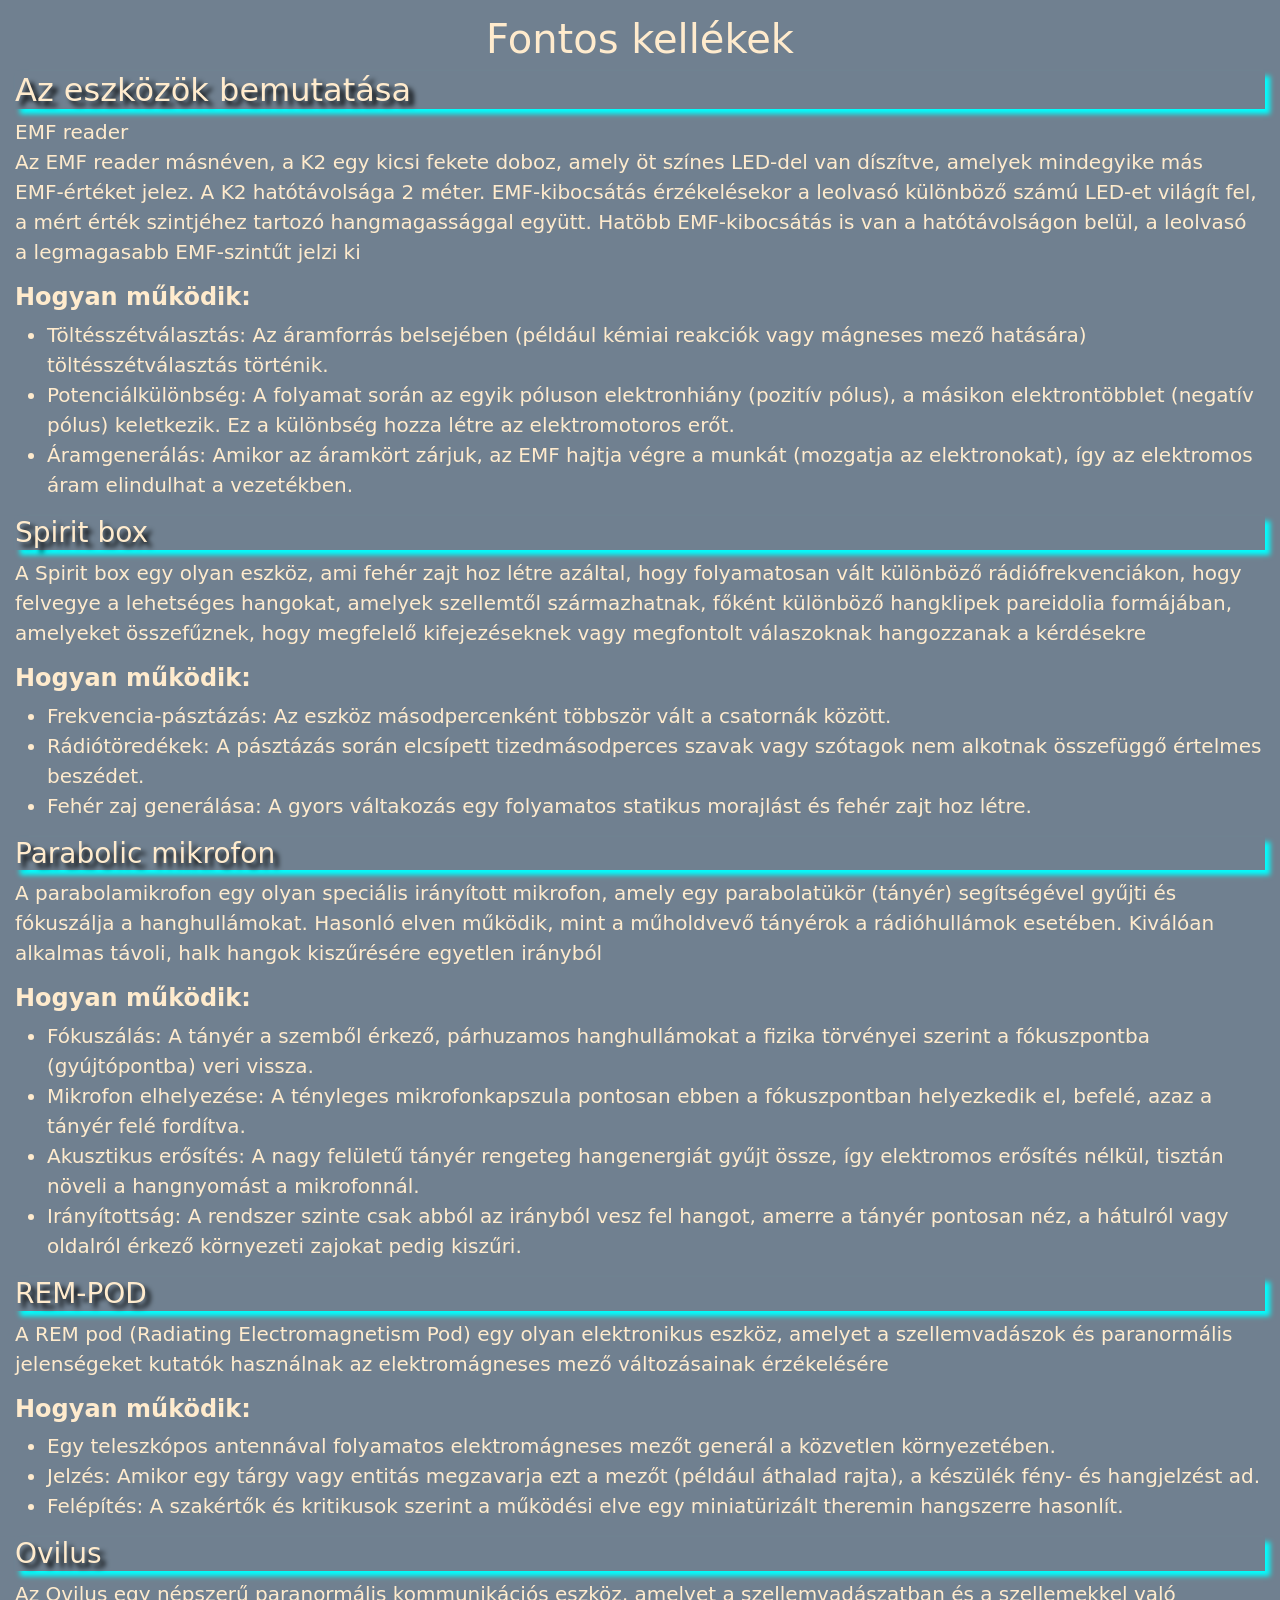
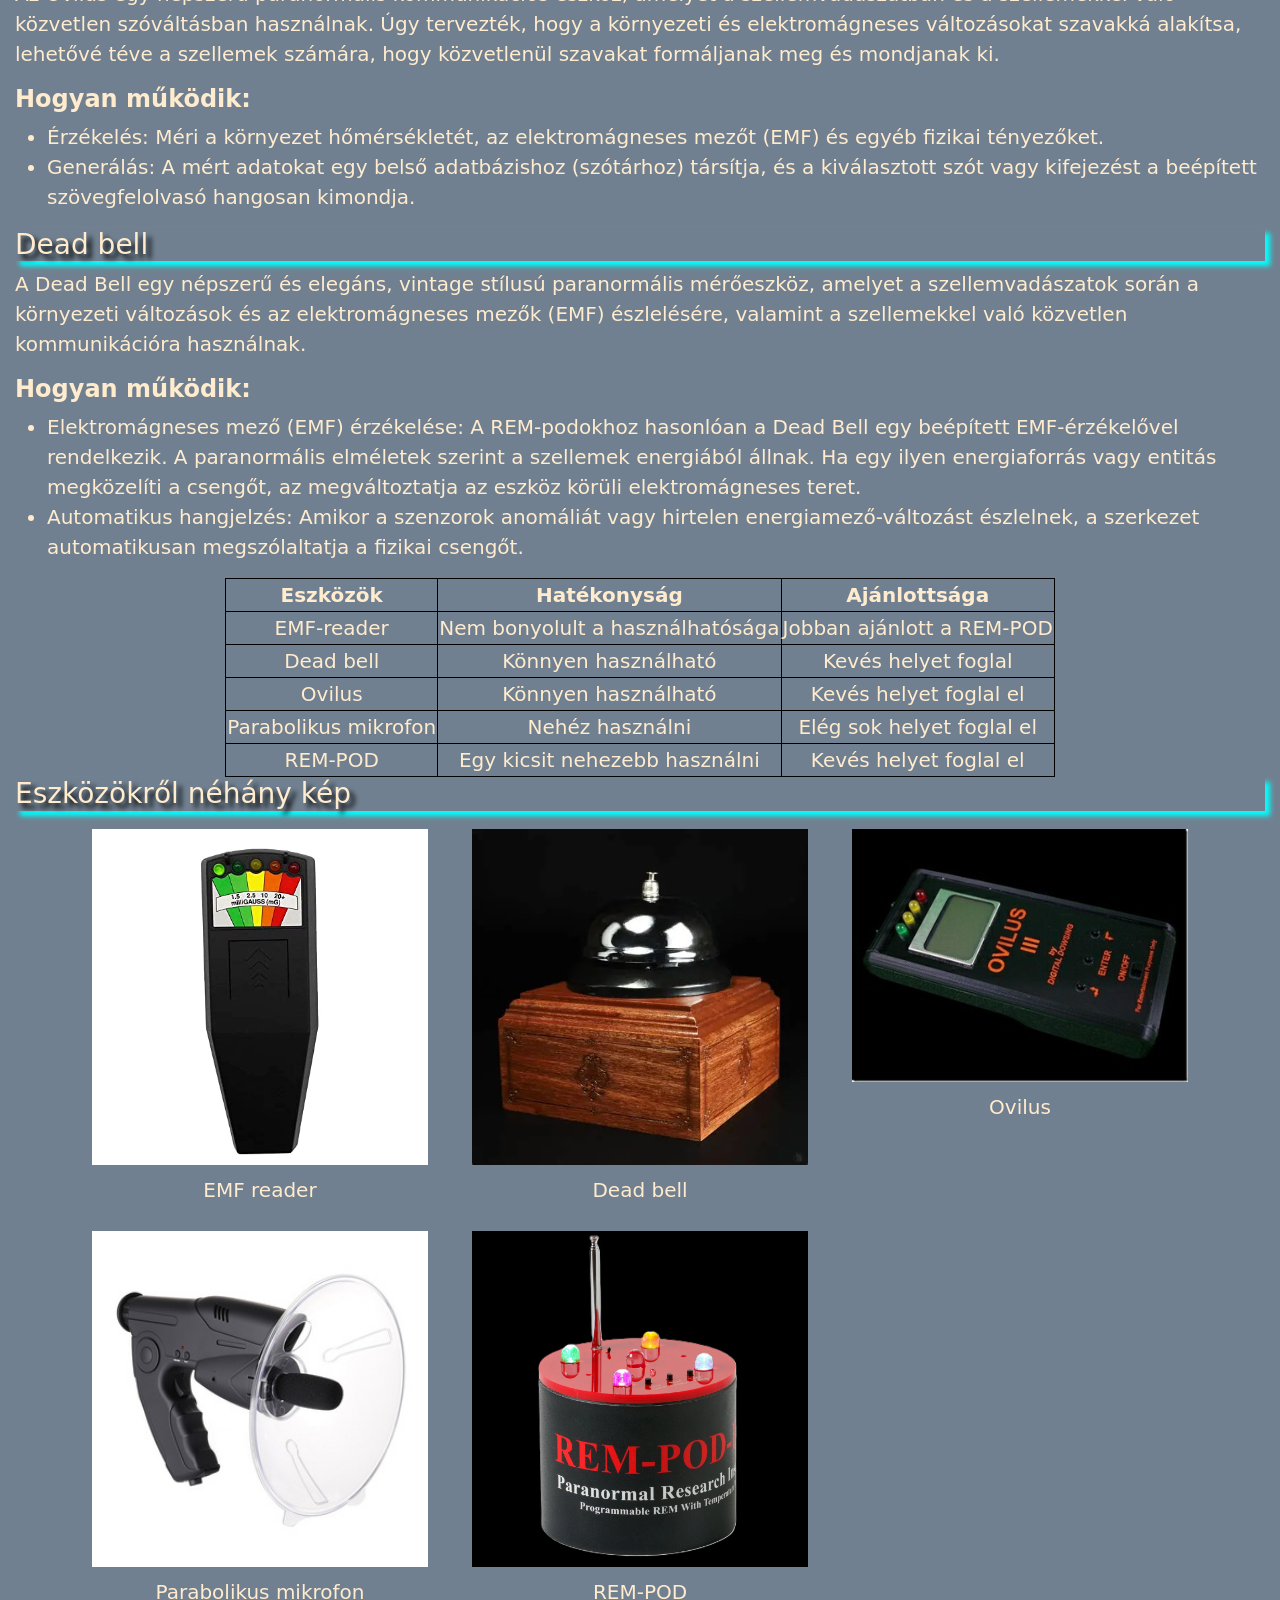
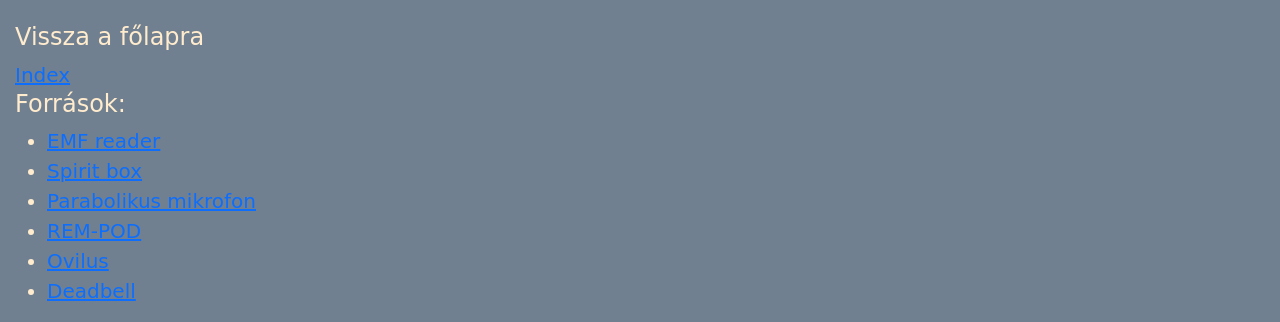
==== commit 2aeabf38: "excel javitás" ====
--- a/eszkozok.html
+++ b/eszkozok.html
@@ -15,12 +15,12 @@
     </header>
     <main>
         <h2>Az eszközök bemutatása</h2>
-        <h3>EMF reader</h3>
+        <h3></h3>EMF reader</h3>
         <p>Az EMF reader másnéven, a K2 egy kicsi fekete doboz, amely öt színes LED-del van díszítve, amelyek mindegyike
             más EMF-értéket jelez. A K2 hatótávolsága 2 méter. EMF-kibocsátás érzékelésekor a leolvasó különböző
             számú LED-et világít fel, a mért érték szintjéhez tartozó hangmagassággal együtt. Hatöbb EMF-kibocsátás is
             van a hatótávolságon belül, a leolvasó a legmagasabb EMF-szintűt jelzi ki</p>
-        <h4>Hogyan működik:</h4>
+        <h4 class="felkover">Hogyan működik:</h4>
         <ul>
             <li>Töltésszétválasztás: Az áramforrás belsejében (például kémiai reakciók vagy mágneses mező hatására)
                 töltésszétválasztás történik.</li>
@@ -34,7 +34,7 @@
             rádiófrekvenciákon, hogy felvegye a lehetséges hangokat, amelyek szellemtől származhatnak, főként különböző
             hangklipek pareidolia formájában, amelyeket összefűznek, hogy megfelelő kifejezéseknek vagy megfontolt
             válaszoknak hangozzanak a kérdésekre</p>
-        <h4>Hogyan működik:</h4>
+        <h4 class="felkover">Hogyan működik:</h4>
         <ul>
             <li>Frekvencia-pásztázás: Az eszköz másodpercenként többször vált a csatornák között.</li>
             <li>Rádiótöredékek: A pásztázás során elcsípett tizedmásodperces szavak vagy szótagok nem alkotnak
@@ -45,7 +45,7 @@
         <p>A parabolamikrofon egy olyan speciális irányított mikrofon, amely egy parabolatükör (tányér) segítségével
             gyűjti és fókuszálja a hanghullámokat. Hasonló elven működik, mint a műholdvevő tányérok a rádióhullámok
             esetében. Kiválóan alkalmas távoli, halk hangok kiszűrésére egyetlen irányból</p>
-        <h4>Hogyan működik:</h4>
+        <h4 class="felkover">Hogyan működik:</h4>
         <ul>
             <li>Fókuszálás: A tányér a szemből érkező, párhuzamos hanghullámokat a fizika törvényei szerint a
                 fókuszpontba (gyújtópontba) veri vissza.</li>
@@ -59,7 +59,7 @@
         <h3>REM-POD</h3>
         <p>A REM pod (Radiating Electromagnetism Pod) egy olyan elektronikus eszköz, amelyet a szellemvadászok és
             paranormális jelenségeket kutatók használnak az elektromágneses mező változásainak érzékelésére</p>
-        <h4>Hogyan működik:</h4>
+        <h4 class="felkover">Hogyan működik:</h4>
         <ul>
             <li>Egy teleszkópos antennával folyamatos elektromágneses mezőt generál a közvetlen környezetében.</li>
             <li>Jelzés: Amikor egy tárgy vagy entitás megzavarja ezt a mezőt (például áthalad rajta), a készülék fény-
@@ -71,7 +71,7 @@
         <p>Az Ovilus egy népszerű paranormális kommunikációs eszköz, amelyet a szellemvadászatban és a szellemekkel való
             közvetlen szóváltásban használnak. Úgy tervezték, hogy a környezeti és elektromágneses változásokat szavakká
             alakítsa, lehetővé téve a szellemek számára, hogy közvetlenül szavakat formáljanak meg és mondjanak ki.</p>
-        <h4>Hogyan működik:</h4>
+        <h4 class="felkover">Hogyan működik:</h4>
         <ul>
             <li>Érzékelés: Méri a környezet hőmérsékletét, az elektromágneses mezőt (EMF) és egyéb fizikai tényezőket.
             </li>
@@ -82,7 +82,7 @@
         <p>A Dead Bell egy népszerű és elegáns, vintage stílusú paranormális mérőeszköz, amelyet a szellemvadászatok
             során a környezeti változások és az elektromágneses mezők (EMF) észlelésére, valamint a szellemekkel való
             közvetlen kommunikációra használnak.</p>
-        <h4>Hogyan működik:</h4>
+        <h4 class="felkover">Hogyan működik:</h4>
         <ul>
             <li>Elektromágneses mező (EMF) érzékelése: A REM-podokhoz hasonlóan a Dead Bell egy beépített
                 EMF-érzékelővel rendelkezik. A paranormális elméletek szerint a szellemek energiából állnak. Ha egy
@@ -128,7 +128,7 @@
             <div class="row">
                 <div class="col-12 col-sm-6 col-lg-4">
                     <figure>
-                        <img src="EMFreader_kicsi.jpg" alt="EMF reader">
+                        <a href="EMFreader.jpg" target="_blank"><img src="EMFreader_kicsi.jpg" alt="EMF reader"></a>
                         <figcaption>EMF reader</figcaption>
                     </figure>
                 </div>
@@ -147,13 +147,13 @@
                 </div>
                 <div class="col-12 col-sm-6 col-lg-4">
                     <figure>
-                        <img src="Parabolicmicrophone.jpg" alt="Parabolikus mikrofon">
+                     <a href="Parabolicmicrophone.jpg"><img src="Parabolicmicrophone_kicsi.jpg" alt="Parabolikus mikrofon"></a>
                         <figcaption>Parabolikus mikrofon</figcaption>
                     </figure>
                 </div>
                 <div class="col-12 col-sm-6 col-lg-4">
                     <figure>
-                        <img src="REM-POD_kicsi.webp" alt="REM-POD">
+                        <a href="REM-POD.webp" target="_blank"><img src="REM-POD_kicsi.webp" alt="REM-POD"></a>
                         <figcaption>REM-POD</figcaption>
                     </figure>
                 </div>
--- a/eszkoz.css
+++ b/eszkoz.css
@@ -26,4 +26,7 @@
 }
 h1{
     text-align: center;
+}
+.felkover{
+    font-weight: bolder;
 }
